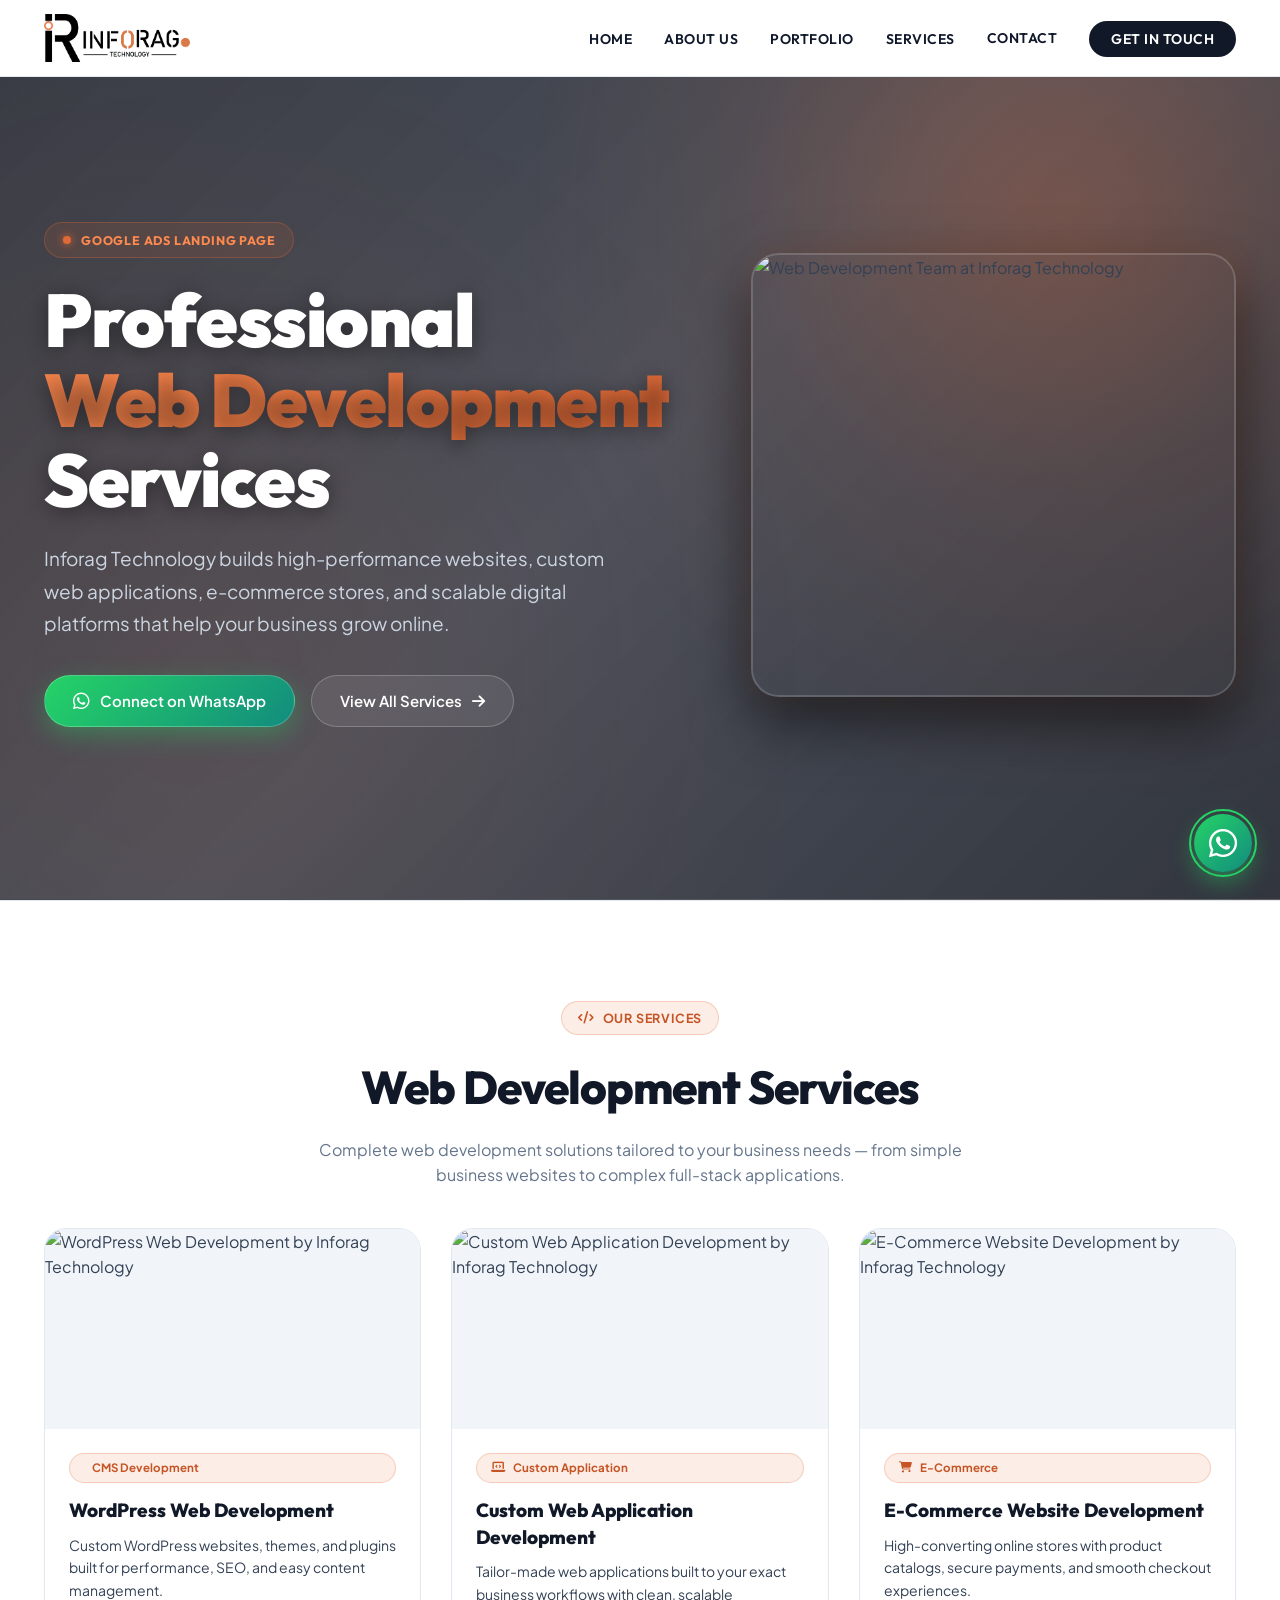
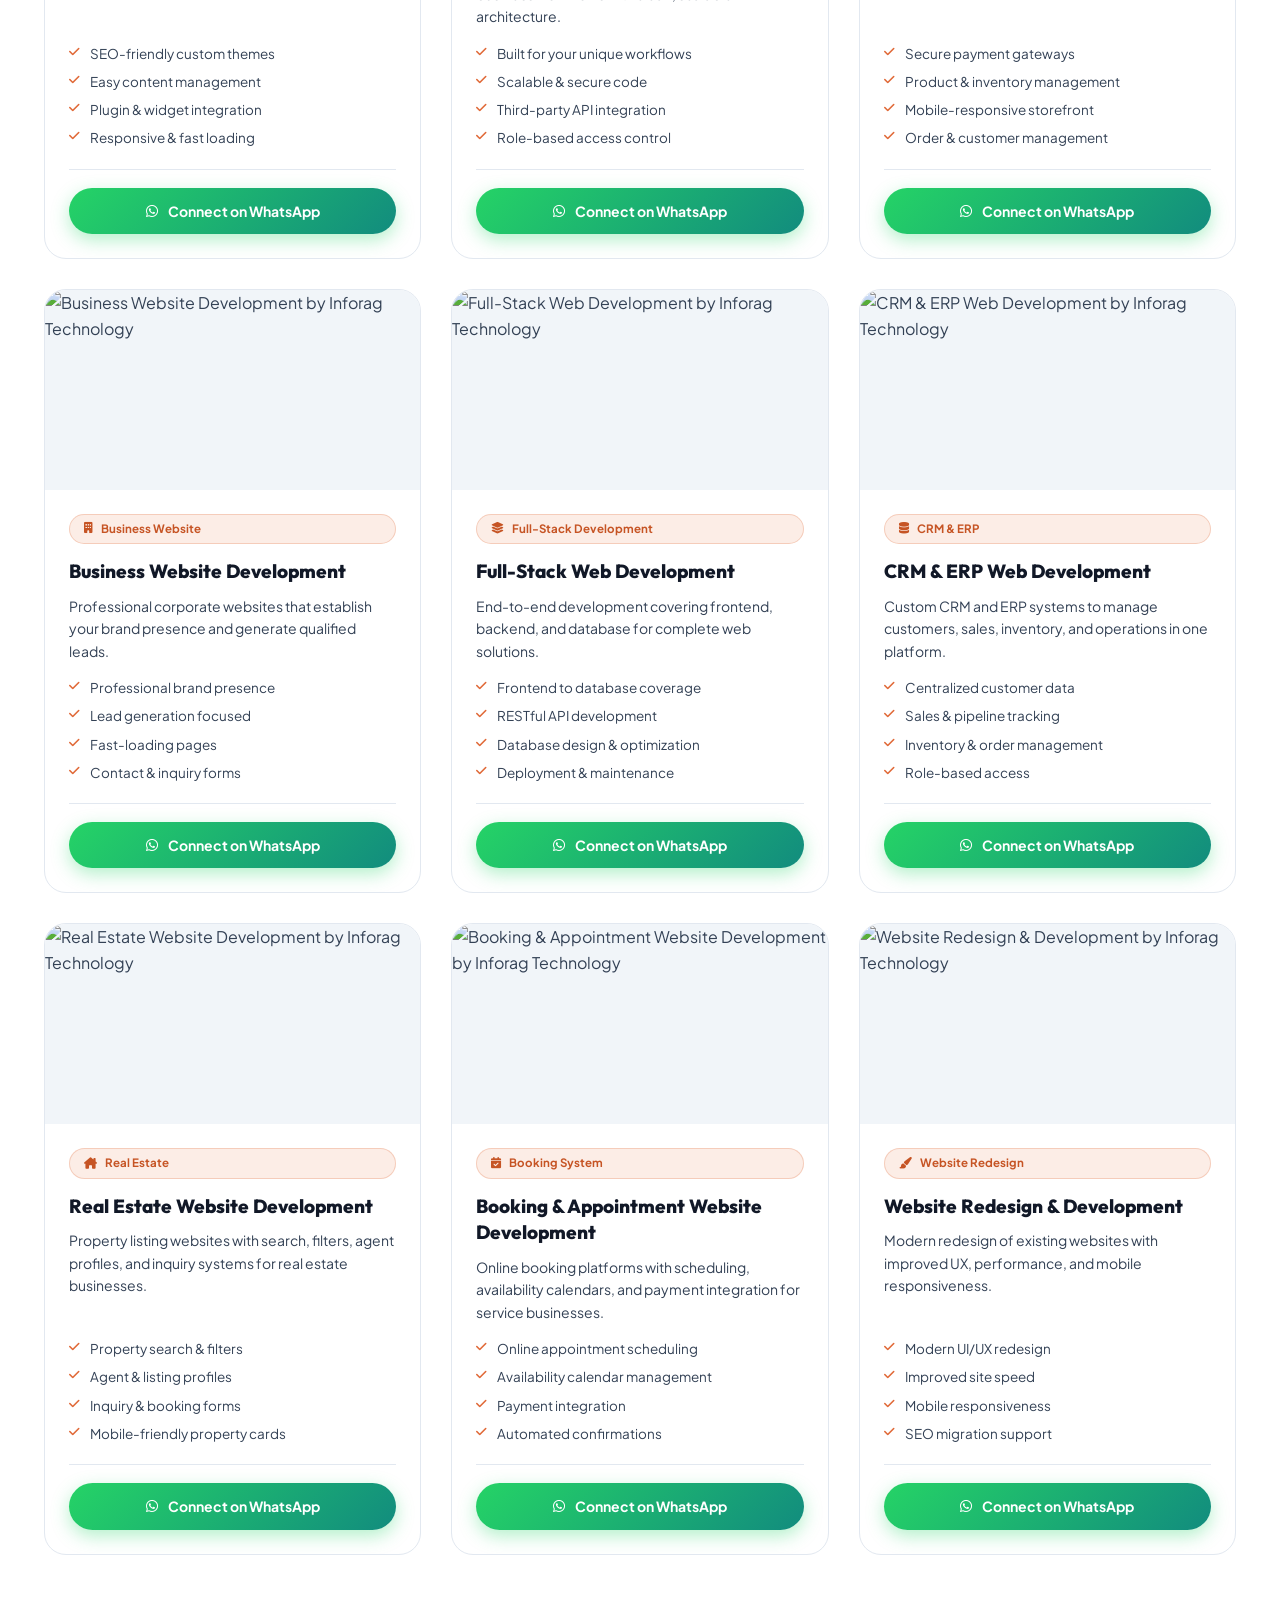
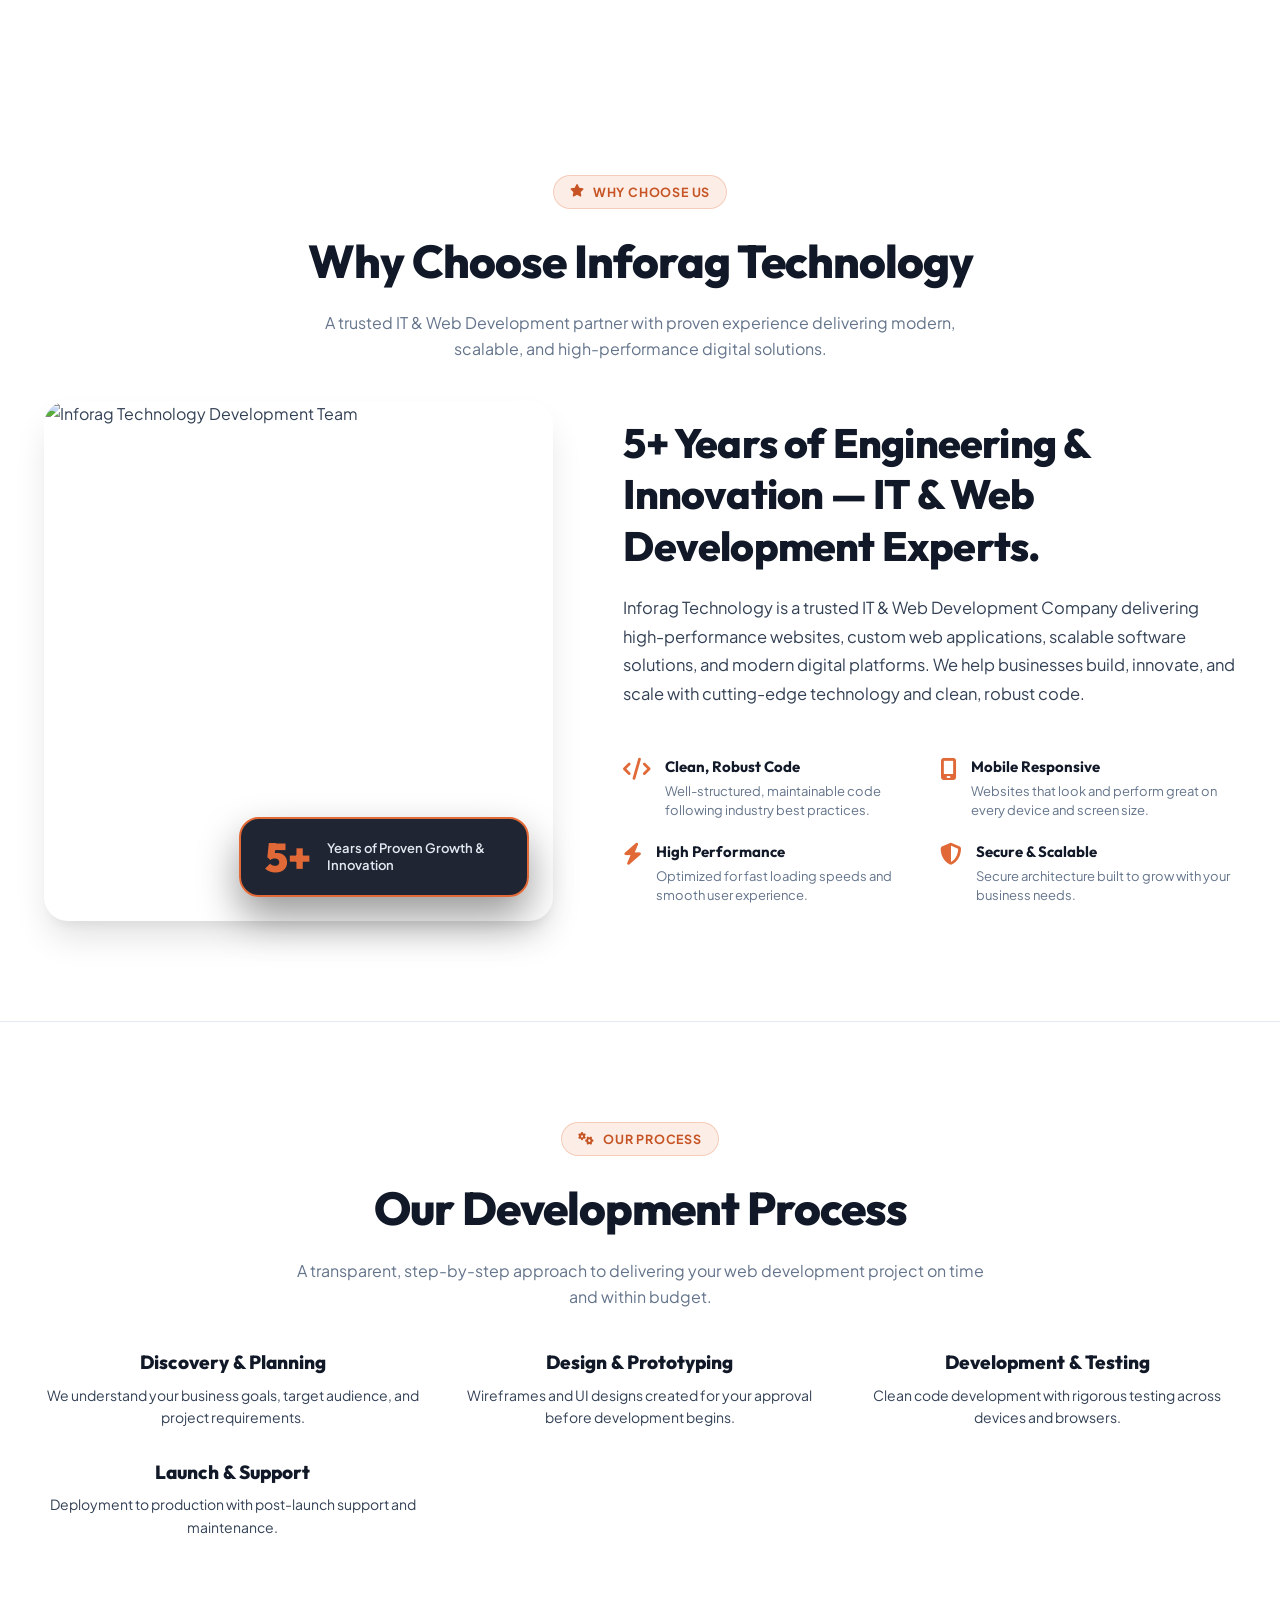
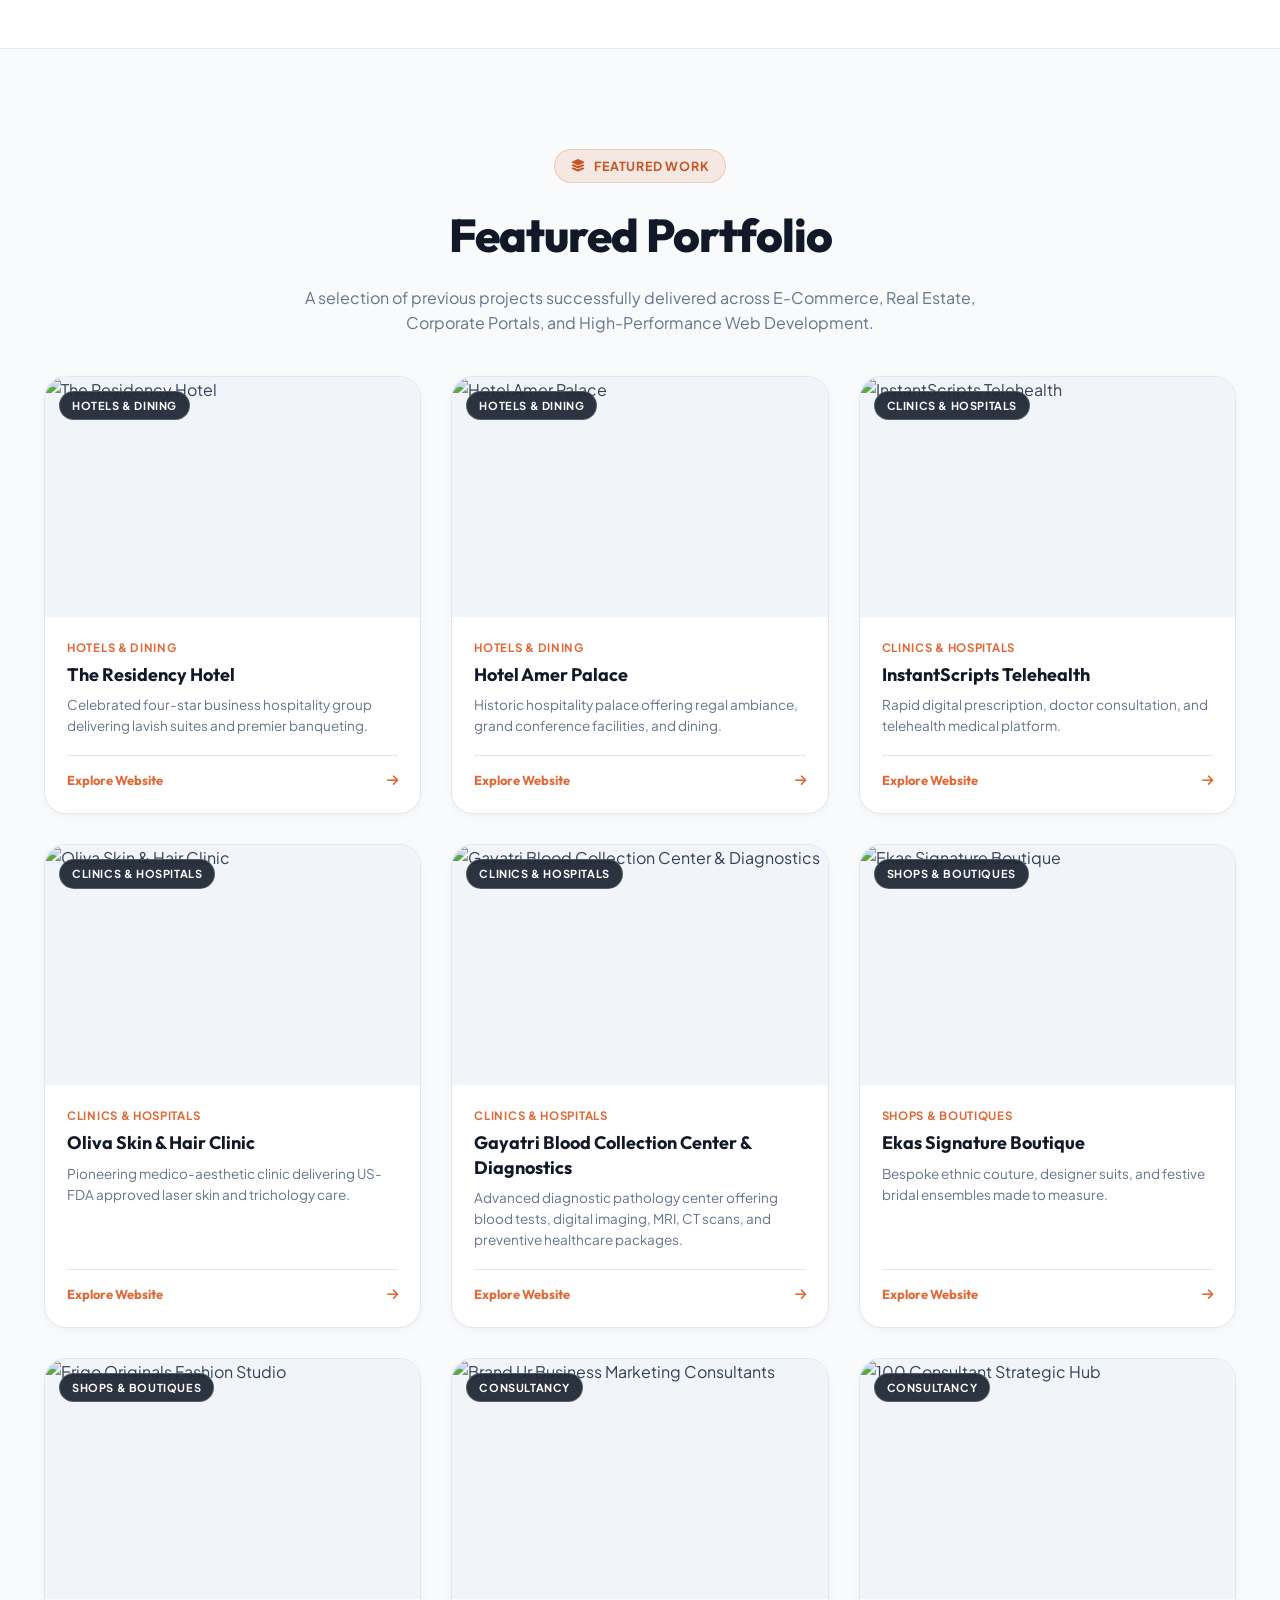
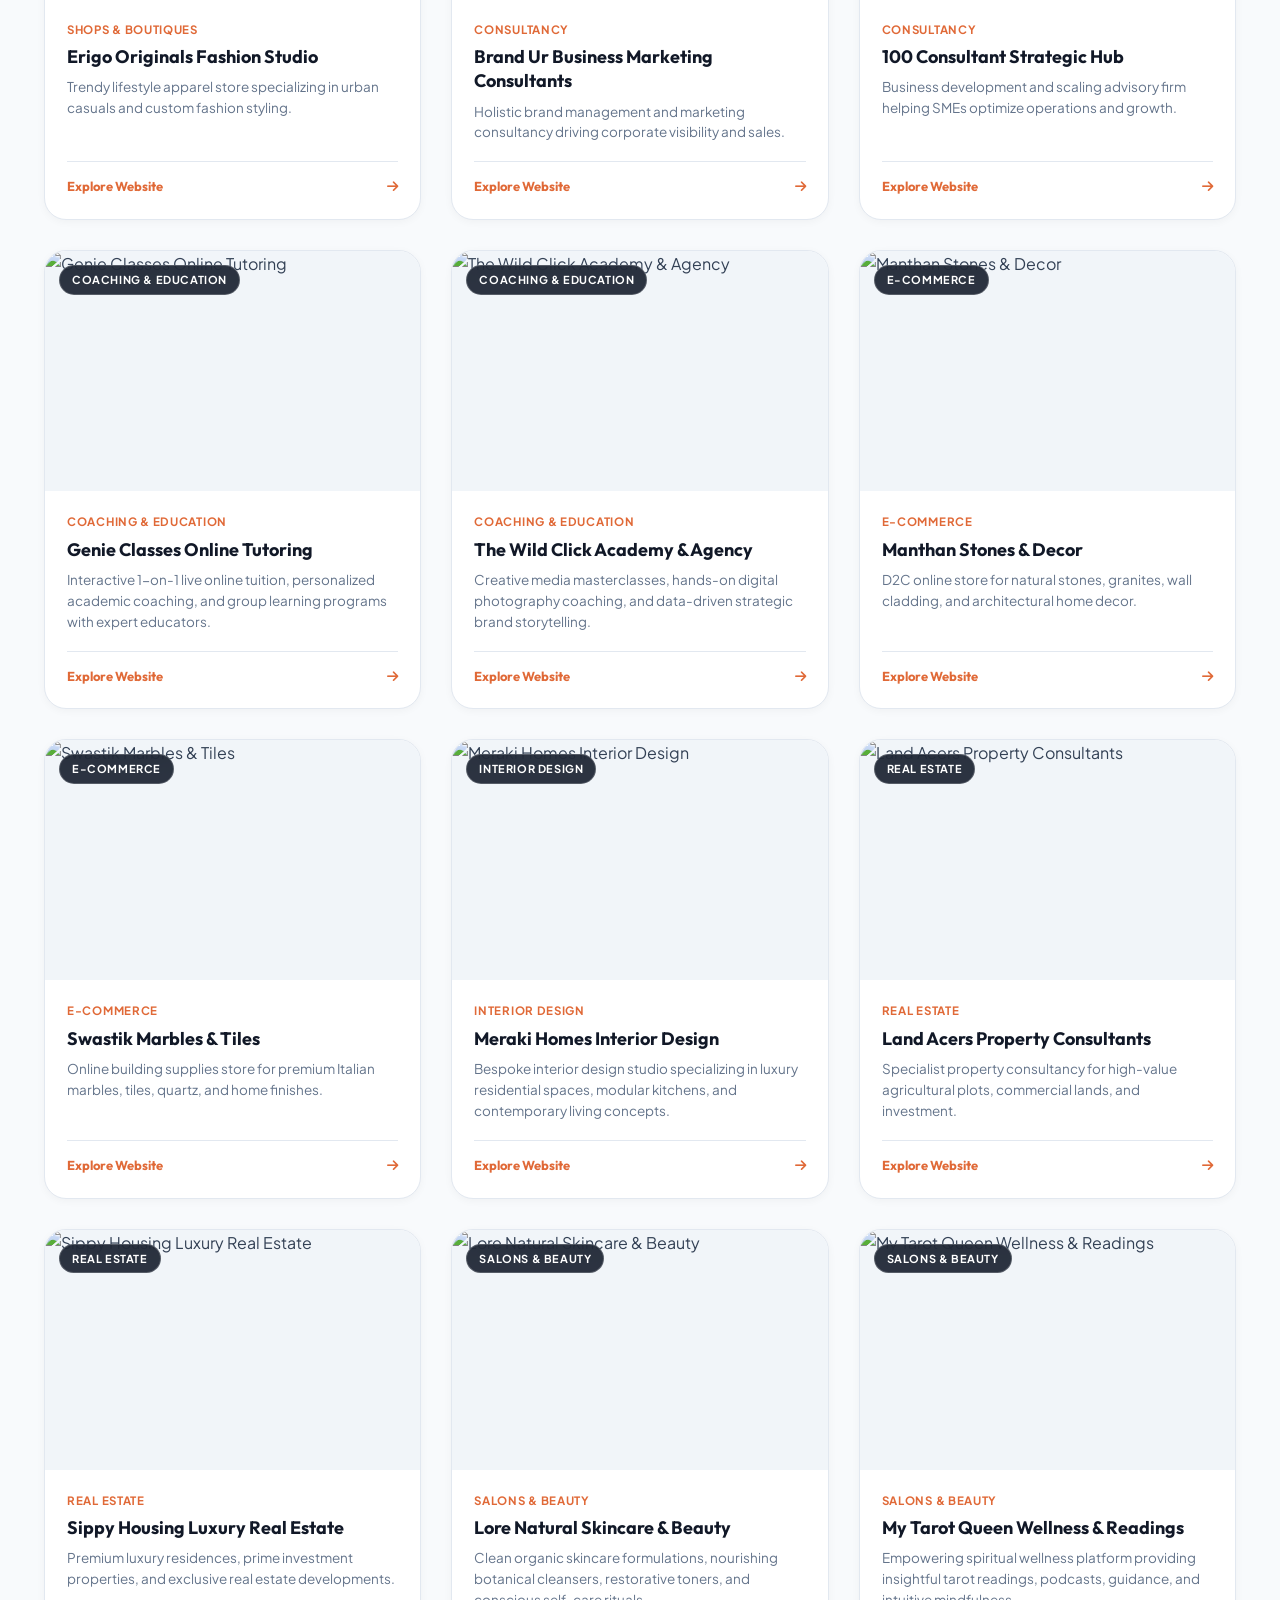
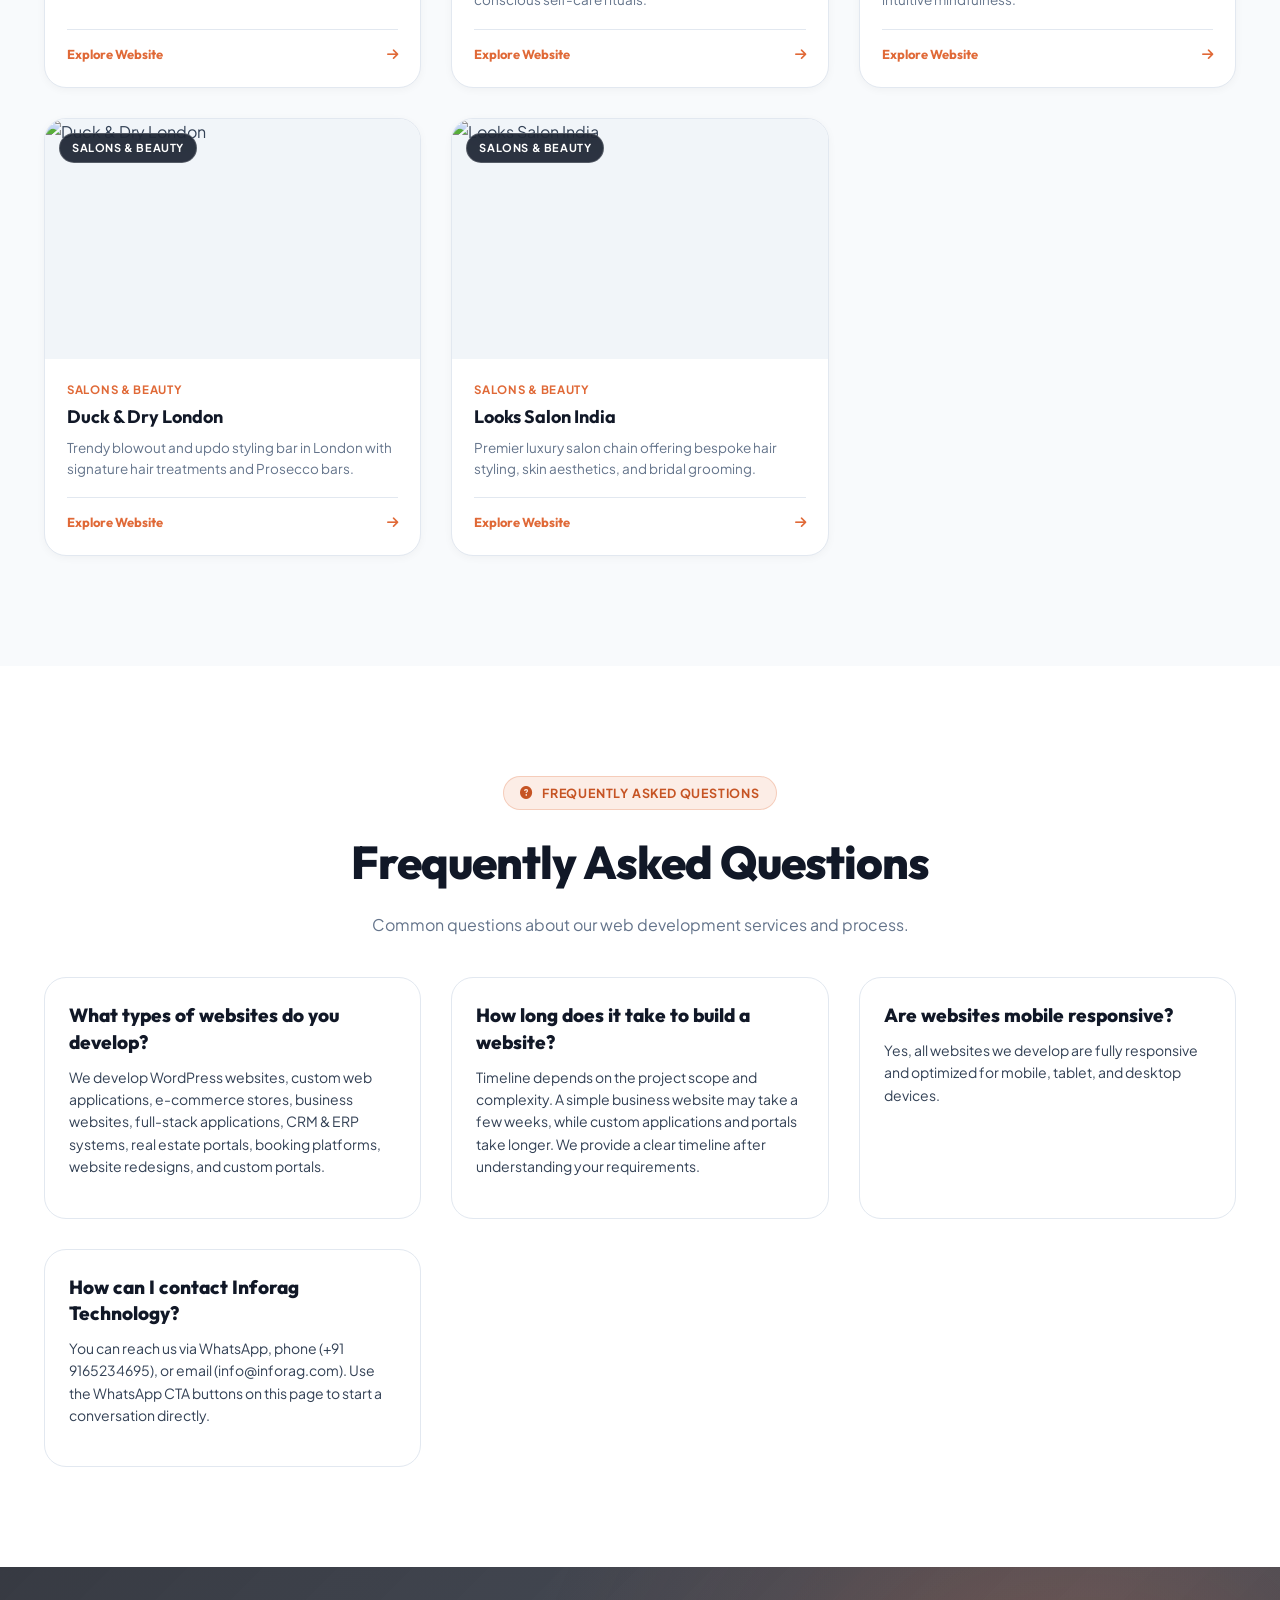
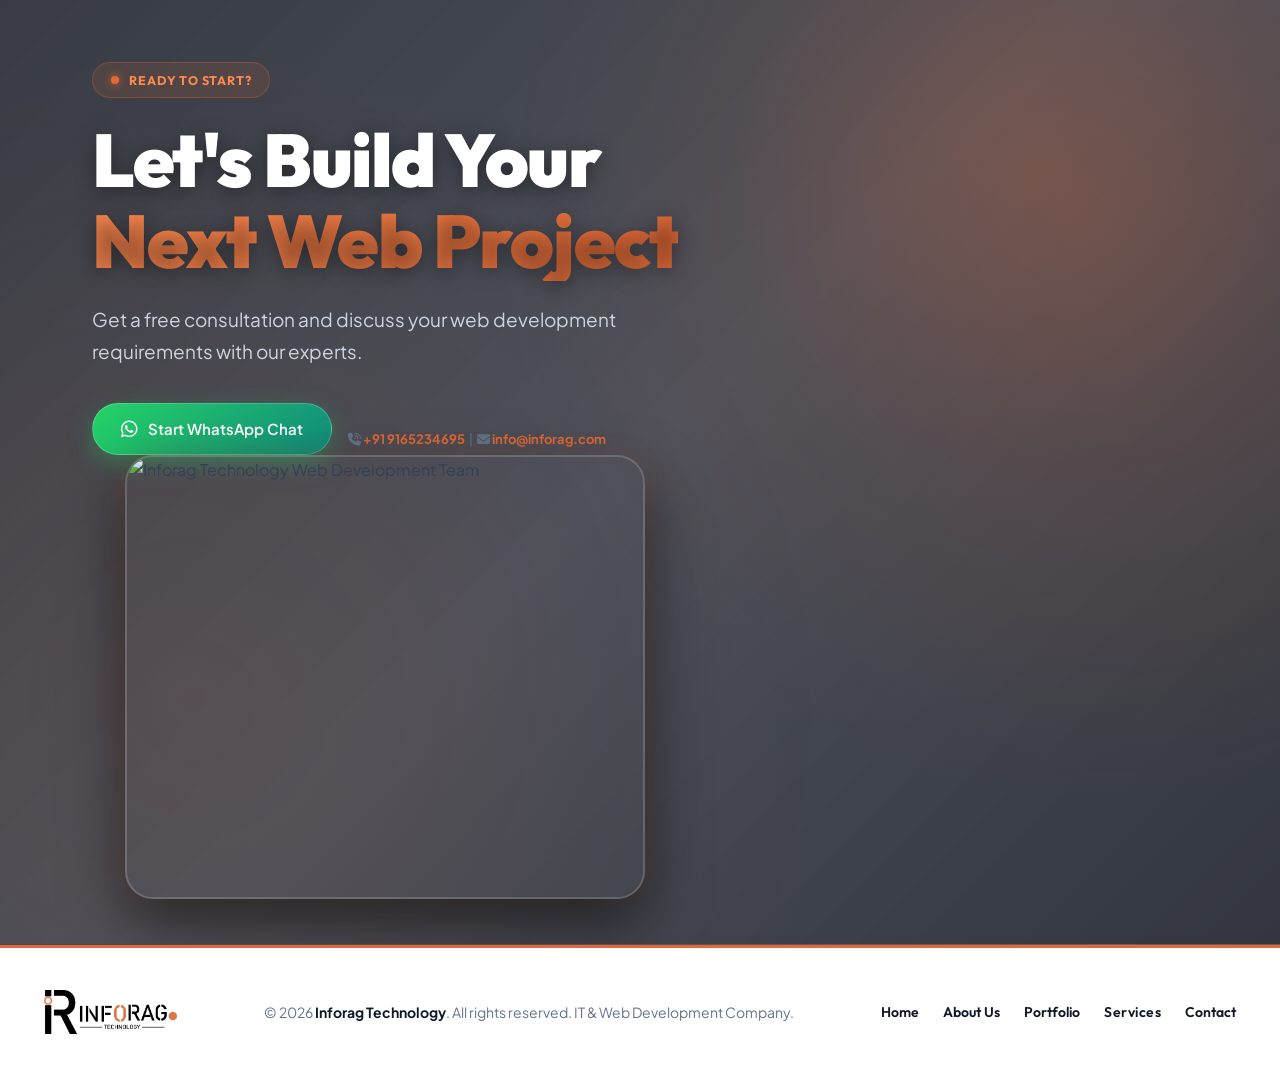
==== web-development.html @ 5876f875 "add service section" ====
<!DOCTYPE html>
<html lang="en">
<head>
  <meta charset="UTF-8">
  <meta name="viewport" content="width=device-width, initial-scale=1.0">
  <title>Web Development Services | Inforag Technology</title>
  <meta name="description" content="Professional web development services by Inforag Technology — WordPress, custom web applications, e-commerce, full-stack, CRM & ERP, real estate, booking portals, and more. Get a free consultation via WhatsApp.">
  <!-- Favicon -->
  <link rel="icon" type="image/png" href="assets/favicon.png?v=2">
  <link rel="icon" type="image/x-icon" href="favicon.ico?v=2">
  <link rel="shortcut icon" href="favicon.ico?v=2" type="image/x-icon">
  <link rel="apple-touch-icon" href="assets/favicon.png?v=2">

  <!-- Google Fonts: Outfit & Plus Jakarta Sans -->
  <link rel="preconnect" href="https://fonts.googleapis.com">
  <link rel="preconnect" href="https://fonts.gstatic.com" crossorigin>
  <link href="https://fonts.googleapis.com/css2?family=Outfit:wght@400;500;600;700;800;900&family=Plus+Jakarta+Sans:wght@300;400;500;600;700&display=swap" rel="stylesheet">

  <!-- Font Awesome 6 CDN -->
  <link rel="stylesheet" href="https://cdnjs.cloudflare.com/ajax/libs/font-awesome/6.5.1/css/all.min.css" integrity="sha512-DTOQO9RWCH3ppGqcWaEA1BIZOC6xxalwEsw9c2QQeAIftl+Vegovlnee1c9QX4TctnWMn13TZye+giMm8e2LwA==" crossorigin="anonymous" referrerpolicy="no-referrer" />

  <!-- Stylesheet -->
  <link rel="stylesheet" href="style.css">
</head>
<body>

  <!-- ==================== HEADER / NAVBAR ==================== -->
  <header class="site-header" id="siteHeader">
    <div class="header-container">
      <a href="index.html#home" class="brand-logo" aria-label="Inforag Technology Home">
        <img src="assets/inforag-logo.png" alt="Inforag Technology Logo" class="company-logo-img">
      </a>

      <nav class="main-nav" id="mainNav" aria-label="Main Navigation">
        <ul class="nav-list">
          <li><a href="index.html#home" class="nav-link">HOME</a></li>
          <li><a href="index.html#about" class="nav-link">ABOUT US</a></li>
          <li><a href="index.html#portfolio" class="nav-link">PORTFOLIO</a></li>
          <li><a href="index.html#services" class="nav-link active">SERVICES</a></li>
          <li><button type="button" class="nav-link contact-trigger-btn" id="navContactBtn">CONTACT</button></li>
          <li><a href="https://wa.me/919165234695" target="_blank" rel="noopener noreferrer" class="nav-link nav-cta">GET IN TOUCH</a></li>
        </ul>
      </nav>

      <button class="menu-toggle" id="menuToggle" aria-label="Toggle Navigation Menu">
        <span class="bar"></span>
        <span class="bar"></span>
        <span class="bar"></span>
      </button>
    </div>
  </header>

  <main>
    <!-- ==================== LANDING HERO SECTION ==================== -->
    <section class="hero-section landing-hero">
      <div class="hero-container">
        <div class="hero-content">
          <div class="hero-badge">
            <span class="badge-dot"></span>
            <span>GOOGLE ADS LANDING PAGE</span>
          </div>
          <h1 class="hero-title">
            Professional <br>
            <span class="hero-title-highlight">Web Development</span>
            Services
          </h1>
          <p class="hero-tagline">
            Inforag Technology builds high-performance websites, custom web applications, e-commerce stores, and scalable digital platforms that help your business grow online.
          </p>
          <div class="hero-actions">
            <a href="https://wa.me/919165234695?text=Hi%2C%20I%20am%20interested%20in%20Web%20Development%20services%20from%20Inforag%20Technology." target="_blank" rel="noopener noreferrer" class="btn btn-dark btn-whatsapp-hero">
              <i class="fa-brands fa-whatsapp"></i>
              <span>Connect on WhatsApp</span>
            </a>
            <a href="#services" class="btn btn-outline">
              <span>View All Services</span>
              <i class="fa-solid fa-arrow-right"></i>
            </a>
          </div>
        </div>
        <div class="hero-visual">
          <div class="visual-wrapper">
            <div class="visual-frame">
              <img src="https://images.unsplash.com/photo-1551288049-bebda4e38f71?q=80&w=1200&auto=format&fit=crop" alt="Web Development Team at Inforag Technology" class="hero-img" loading="eager">
            </div>
          </div>
        </div>
      </div>
    </section>

    <!-- ==================== WEB DEVELOPMENT SERVICES SECTION ==================== -->
    <section class="services-section" id="services">
      <div class="section-container">
        <div class="section-title-wrap">
          <div class="section-tag">
            <i class="fa-solid fa-code"></i>
            <span>OUR SERVICES</span>
          </div>
          <h2 class="section-heading">Web Development Services</h2>
          <p class="section-subheading">
            Complete web development solutions tailored to your business needs — from simple business websites to complex full-stack applications.
          </p>
        </div>

        <div class="services-grid">
          <!-- Service 1: WordPress Web Development -->
          <article class="service-card">
            <div class="service-visual">
              <img src="https://images.pexels.com/photos/265667/pexels-photo-265667.jpeg?auto=compress&cs=tinysrgb&w=400" alt="WordPress Web Development by Inforag Technology" class="service-img" loading="lazy" decoding="async" fetchpriority="low">
            </div>
            <div class="service-content">
              <div class="service-badge">
                <i class="fa-solid fa-bricks"></i>
                <span>CMS Development</span>
              </div>
              <h3 class="service-title">WordPress Web Development</h3>
              <p class="service-desc">
                Custom WordPress websites, themes, and plugins built for performance, SEO, and easy content management.
              </p>
              <ul class="service-benefits">
                <li><i class="fa-solid fa-check"></i> SEO-friendly custom themes</li>
                <li><i class="fa-solid fa-check"></i> Easy content management</li>
                <li><i class="fa-solid fa-check"></i> Plugin &amp; widget integration</li>
                <li><i class="fa-solid fa-check"></i> Responsive &amp; fast loading</li>
              </ul>
              <div class="service-actions">
                <a href="https://wa.me/919165234695?text=Hi%2C%20I%20am%20interested%20in%20WordPress%20Web%20Development%20services." target="_blank" rel="noopener noreferrer" class="service-btn service-btn-whatsapp" aria-label="Connect on WhatsApp for WordPress Web Development">
                  <i class="fa-brands fa-whatsapp"></i> Connect on WhatsApp
                </a>
              </div>
            </div>
          </article>

          <!-- Service 2: Custom Web Application Development -->
          <article class="service-card">
            <div class="service-visual">
              <img src="https://images.pexels.com/photos/34804003/pexels-photo-34804003.jpeg?auto=compress&cs=tinysrgb&w=400" alt="Custom Web Application Development by Inforag Technology" class="service-img" loading="lazy" decoding="async" fetchpriority="low">
            </div>
            <div class="service-content">
              <div class="service-badge">
                <i class="fa-solid fa-laptop-code"></i>
                <span>Custom Application</span>
              </div>
              <h3 class="service-title">Custom Web Application Development</h3>
              <p class="service-desc">
                Tailor-made web applications built to your exact business workflows with clean, scalable architecture.
              </p>
              <ul class="service-benefits">
                <li><i class="fa-solid fa-check"></i> Built for your unique workflows</li>
                <li><i class="fa-solid fa-check"></i> Scalable &amp; secure code</li>
                <li><i class="fa-solid fa-check"></i> Third-party API integration</li>
                <li><i class="fa-solid fa-check"></i> Role-based access control</li>
              </ul>
              <div class="service-actions">
                <a href="https://wa.me/919165234695?text=Hi%2C%20I%20am%20interested%20in%20Custom%20Web%20Application%20Development%20services." target="_blank" rel="noopener noreferrer" class="service-btn service-btn-whatsapp" aria-label="Connect on WhatsApp for Custom Web Application Development">
                  <i class="fa-brands fa-whatsapp"></i> Connect on WhatsApp
                </a>
              </div>
            </div>
          </article>

          <!-- Service 3: E-Commerce Website Development -->
          <article class="service-card">
            <div class="service-visual">
              <img src="https://images.pexels.com/photos/7667442/pexels-photo-7667442.jpeg?auto=compress&cs=tinysrgb&w=400" alt="E-Commerce Website Development by Inforag Technology" class="service-img" loading="lazy" decoding="async" fetchpriority="low">
            </div>
            <div class="service-content">
              <div class="service-badge">
                <i class="fa-solid fa-shopping-cart"></i>
                <span>E-Commerce</span>
              </div>
              <h3 class="service-title">E-Commerce Website Development</h3>
              <p class="service-desc">
                High-converting online stores with product catalogs, secure payments, and smooth checkout experiences.
              </p>
              <ul class="service-benefits">
                <li><i class="fa-solid fa-check"></i> Secure payment gateways</li>
                <li><i class="fa-solid fa-check"></i> Product &amp; inventory management</li>
                <li><i class="fa-solid fa-check"></i> Mobile-responsive storefront</li>
                <li><i class="fa-solid fa-check"></i> Order &amp; customer management</li>
              </ul>
              <div class="service-actions">
                <a href="https://wa.me/919165234695?text=Hi%2C%20I%20am%20interested%20in%20E-Commerce%20Website%20Development%20services." target="_blank" rel="noopener noreferrer" class="service-btn service-btn-whatsapp" aria-label="Connect on WhatsApp for E-Commerce Website Development">
                  <i class="fa-brands fa-whatsapp"></i> Connect on WhatsApp
                </a>
              </div>
            </div>
          </article>

          <!-- Service 4: Business Website Development -->
          <article class="service-card">
            <div class="service-visual">
              <img src="https://images.pexels.com/photos/7455875/pexels-photo-7455875.jpeg?auto=compress&cs=tinysrgb&w=400" alt="Business Website Development by Inforag Technology" class="service-img" loading="lazy" decoding="async" fetchpriority="low">
            </div>
            <div class="service-content">
              <div class="service-badge">
                <i class="fa-solid fa-building"></i>
                <span>Business Website</span>
              </div>
              <h3 class="service-title">Business Website Development</h3>
              <p class="service-desc">
                Professional corporate websites that establish your brand presence and generate qualified leads.
              </p>
              <ul class="service-benefits">
                <li><i class="fa-solid fa-check"></i> Professional brand presence</li>
                <li><i class="fa-solid fa-check"></i> Lead generation focused</li>
                <li><i class="fa-solid fa-check"></i> Fast-loading pages</li>
                <li><i class="fa-solid fa-check"></i> Contact &amp; inquiry forms</li>
              </ul>
              <div class="service-actions">
                <a href="https://wa.me/919165234695?text=Hi%2C%20I%20am%20interested%20in%20Business%20Website%20Development%20services." target="_blank" rel="noopener noreferrer" class="service-btn service-btn-whatsapp" aria-label="Connect on WhatsApp for Business Website Development">
                  <i class="fa-brands fa-whatsapp"></i> Connect on WhatsApp
                </a>
              </div>
            </div>
          </article>

          <!-- Service 5: Full-Stack Web Development -->
          <article class="service-card">
            <div class="service-visual">
              <img src="https://images.pexels.com/photos/247791/pexels-photo-247791.png?auto=compress&cs=tinysrgb&w=400" alt="Full-Stack Web Development by Inforag Technology" class="service-img" loading="lazy" decoding="async" fetchpriority="low">
            </div>
            <div class="service-content">
              <div class="service-badge">
                <i class="fa-solid fa-layer-group"></i>
                <span>Full-Stack Development</span>
              </div>
              <h3 class="service-title">Full-Stack Web Development</h3>
              <p class="service-desc">
                End-to-end development covering frontend, backend, and database for complete web solutions.
              </p>
              <ul class="service-benefits">
                <li><i class="fa-solid fa-check"></i> Frontend to database coverage</li>
                <li><i class="fa-solid fa-check"></i> RESTful API development</li>
                <li><i class="fa-solid fa-check"></i> Database design &amp; optimization</li>
                <li><i class="fa-solid fa-check"></i> Deployment &amp; maintenance</li>
              </ul>
              <div class="service-actions">
                <a href="https://wa.me/919165234695?text=Hi%2C%20I%20am%20interested%20in%20Full-Stack%20Web%20Development%20services." target="_blank" rel="noopener noreferrer" class="service-btn service-btn-whatsapp" aria-label="Connect on WhatsApp for Full-Stack Web Development">
                  <i class="fa-brands fa-whatsapp"></i> Connect on WhatsApp
                </a>
              </div>
            </div>
          </article>

          <!-- Service 6: CRM & ERP Web Development -->
          <article class="service-card">
            <div class="service-visual">
              <img src="https://images.pexels.com/photos/7439136/pexels-photo-7439136.jpeg?auto=compress&cs=tinysrgb&w=400" alt="CRM &amp; ERP Web Development by Inforag Technology" class="service-img" loading="lazy" decoding="async" fetchpriority="low">
            </div>
            <div class="service-content">
              <div class="service-badge">
                <i class="fa-solid fa-database"></i>
                <span>CRM &amp; ERP</span>
              </div>
              <h3 class="service-title">CRM &amp; ERP Web Development</h3>
              <p class="service-desc">
                Custom CRM and ERP systems to manage customers, sales, inventory, and operations in one platform.
              </p>
              <ul class="service-benefits">
                <li><i class="fa-solid fa-check"></i> Centralized customer data</li>
                <li><i class="fa-solid fa-check"></i> Sales &amp; pipeline tracking</li>
                <li><i class="fa-solid fa-check"></i> Inventory &amp; order management</li>
                <li><i class="fa-solid fa-check"></i> Role-based access</li>
              </ul>
              <div class="service-actions">
                <a href="https://wa.me/919165234695?text=Hi%2C%20I%20am%20interested%20in%20CRM%20%26%20ERP%20Web%20Development%20services." target="_blank" rel="noopener noreferrer" class="service-btn service-btn-whatsapp" aria-label="Connect on WhatsApp for CRM & ERP Web Development">
                  <i class="fa-brands fa-whatsapp"></i> Connect on WhatsApp
                </a>
              </div>
            </div>
          </article>

          <!-- Service 7: Real Estate Website Development -->
          <article class="service-card">
            <div class="service-visual">
              <img src="https://images.pexels.com/photos/8470773/pexels-photo-8470773.jpeg?auto=compress&cs=tinysrgb&w=400" alt="Real Estate Website Development by Inforag Technology" class="service-img" loading="lazy" decoding="async" fetchpriority="low">
            </div>
            <div class="service-content">
              <div class="service-badge">
                <i class="fa-solid fa-house-chimney"></i>
                <span>Real Estate</span>
              </div>
              <h3 class="service-title">Real Estate Website Development</h3>
              <p class="service-desc">
                Property listing websites with search, filters, agent profiles, and inquiry systems for real estate businesses.
              </p>
              <ul class="service-benefits">
                <li><i class="fa-solid fa-check"></i> Property search &amp; filters</li>
                <li><i class="fa-solid fa-check"></i> Agent &amp; listing profiles</li>
                <li><i class="fa-solid fa-check"></i> Inquiry &amp; booking forms</li>
                <li><i class="fa-solid fa-check"></i> Mobile-friendly property cards</li>
              </ul>
              <div class="service-actions">
                <a href="https://wa.me/919165234695?text=Hi%2C%20I%20am%20interested%20in%20Real%20Estate%20Website%20Development%20services." target="_blank" rel="noopener noreferrer" class="service-btn service-btn-whatsapp" aria-label="Connect on WhatsApp for Real Estate Website Development">
                  <i class="fa-brands fa-whatsapp"></i> Connect on WhatsApp
                </a>
              </div>
            </div>
          </article>

          <!-- Service 8: Booking & Appointment Website Development -->
          <article class="service-card">
            <div class="service-visual">
              <img src="https://images.pexels.com/photos/5077049/pexels-photo-5077049.jpeg?auto=compress&cs=tinysrgb&w=400" alt="Booking &amp; Appointment Website Development by Inforag Technology" class="service-img" loading="lazy" decoding="async" fetchpriority="low">
            </div>
            <div class="service-content">
              <div class="service-badge">
                <i class="fa-solid fa-calendar-check"></i>
                <span>Booking System</span>
              </div>
              <h3 class="service-title">Booking &amp; Appointment Website Development</h3>
              <p class="service-desc">
                Online booking platforms with scheduling, availability calendars, and payment integration for service businesses.
              </p>
              <ul class="service-benefits">
                <li><i class="fa-solid fa-check"></i> Online appointment scheduling</li>
                <li><i class="fa-solid fa-check"></i> Availability calendar management</li>
                <li><i class="fa-solid fa-check"></i> Payment integration</li>
                <li><i class="fa-solid fa-check"></i> Automated confirmations</li>
              </ul>
              <div class="service-actions">
                <a href="https://wa.me/919165234695?text=Hi%2C%20I%20am%20interested%20in%20Booking%20%26%20Appointment%20Website%20Development%20services." target="_blank" rel="noopener noreferrer" class="service-btn service-btn-whatsapp" aria-label="Connect on WhatsApp for Booking & Appointment Website Development">
                  <i class="fa-brands fa-whatsapp"></i> Connect on WhatsApp
                </a>
              </div>
            </div>
          </article>

          <!-- Service 9: Website Redesign & Development -->
          <article class="service-card">
            <div class="service-visual">
              <img src="https://images.pexels.com/photos/285814/pexels-photo-285814.jpeg?auto=compress&cs=tinysrgb&w=400" alt="Website Redesign &amp; Development by Inforag Technology" class="service-img" loading="lazy" decoding="async" fetchpriority="low">
            </div>
            <div class="service-content">
              <div class="service-badge">
                <i class="fa-solid fa-paint-brush"></i>
                <span>Website Redesign</span>
              </div>
              <h3 class="service-title">Website Redesign &amp; Development</h3>
              <p class="service-desc">
                Modern redesign of existing websites with improved UX, performance, and mobile responsiveness.
              </p>
              <ul class="service-benefits">
                <li><i class="fa-solid fa-check"></i> Modern UI/UX redesign</li>
                <li><i class="fa-solid fa-check"></i> Improved site speed</li>
                <li><i class="fa-solid fa-check"></i> Mobile responsiveness</li>
                <li><i class="fa-solid fa-check"></i> SEO migration support</li>
              </ul>
              <div class="service-actions">
                <a href="https://wa.me/919165234695?text=Hi%2C%20I%20am%20interested%20in%20Website%20Redesign%20%26%20Development%20services." target="_blank" rel="noopener noreferrer" class="service-btn service-btn-whatsapp" aria-label="Connect on WhatsApp for Website Redesign & Development">
                  <i class="fa-brands fa-whatsapp"></i> Connect on WhatsApp
                </a>
              </div>
            </div>
          </article>
        </div>
      </div>
    </section>

    <!-- ==================== WHY CHOOSE INFORAG TECHNOLOGY ==================== -->
    <section class="about-section why-choose-section" id="why-choose">
      <div class="section-container">
        <div class="section-title-wrap">
          <div class="section-tag">
            <i class="fa-solid fa-star"></i>
            <span>WHY CHOOSE US</span>
          </div>
          <h2 class="section-heading">Why Choose Inforag Technology</h2>
          <p class="section-subheading">
            A trusted IT &amp; Web Development partner with proven experience delivering modern, scalable, and high-performance digital solutions.
          </p>
        </div>

        <div class="about-grid">
          <div class="about-visual-col">
            <div class="about-img-card">
              <img src="https://images.unsplash.com/photo-1522071820081-009f0129c71c?q=80&w=1200&auto=format&fit=crop" alt="Inforag Technology Development Team" class="about-main-img" loading="lazy">
              <div class="exp-badge">
                <span class="exp-number">5+</span>
                <span class="exp-label">Years of Proven Growth &amp; Innovation</span>
              </div>
            </div>
          </div>

          <div class="about-content-col">
            <h2 class="about-headline">5+ Years of Engineering &amp; Innovation — IT &amp; Web Development Experts.</h2>
            <p class="about-description">
              Inforag Technology is a trusted IT &amp; Web Development Company delivering high-performance websites, custom web applications, scalable software solutions, and modern digital platforms. We help businesses build, innovate, and scale with cutting-edge technology and clean, robust code.
            </p>

            <div class="about-features">
              <div class="feat-box">
                <i class="fa-solid fa-code"></i>
                <div>
                  <strong>Clean, Robust Code</strong>
                  <p>Well-structured, maintainable code following industry best practices.</p>
                </div>
              </div>
              <div class="feat-box">
                <i class="fa-solid fa-mobile-screen"></i>
                <div>
                  <strong>Mobile Responsive</strong>
                  <p>Websites that look and perform great on every device and screen size.</p>
                </div>
              </div>
              <div class="feat-box">
                <i class="fa-solid fa-bolt"></i>
                <div>
                  <strong>High Performance</strong>
                  <p>Optimized for fast loading speeds and smooth user experience.</p>
                </div>
              </div>
              <div class="feat-box">
                <i class="fa-solid fa-shield-halved"></i>
                <div>
                  <strong>Secure &amp; Scalable</strong>
                  <p>Secure architecture built to grow with your business needs.</p>
                </div>
              </div>
            </div>
          </div>
        </div>
      </div>
    </section>

    <!-- ==================== DEVELOPMENT PROCESS ==================== -->
    <section class="services-section" id="development-process">
      <div class="section-container">
        <div class="section-title-wrap">
          <div class="section-tag">
            <i class="fa-solid fa-gears"></i>
            <span>OUR PROCESS</span>
          </div>
          <h2 class="section-heading">Our Development Process</h2>
          <p class="section-subheading">
            A transparent, step-by-step approach to delivering your web development project on time and within budget.
          </p>
        </div>

        <div class="services-grid">
          <div class="service-card" style="border: none; box-shadow: none; transform: none;">
            <div class="service-content" style="padding: 0; border-top: none;">
              <h3 class="service-title" style="text-align: center; margin-bottom: 8px;">Discovery &amp; Planning</h3>
              <p class="service-desc" style="text-align: center; margin-bottom: 0;">We understand your business goals, target audience, and project requirements.</p>
            </div>
          </div>
          <div class="service-card" style="border: none; box-shadow: none; transform: none;">
            <div class="service-content" style="padding: 0; border-top: none;">
              <h3 class="service-title" style="text-align: center; margin-bottom: 8px;">Design &amp; Prototyping</h3>
              <p class="service-desc" style="text-align: center; margin-bottom: 0;">Wireframes and UI designs created for your approval before development begins.</p>
            </div>
          </div>
          <div class="service-card" style="border: none; box-shadow: none; transform: none;">
            <div class="service-content" style="padding: 0; border-top: none;">
              <h3 class="service-title" style="text-align: center; margin-bottom: 8px;">Development &amp; Testing</h3>
              <p class="service-desc" style="text-align: center; margin-bottom: 0;">Clean code development with rigorous testing across devices and browsers.</p>
            </div>
          </div>
          <div class="service-card" style="border: none; box-shadow: none; transform: none;">
            <div class="service-content" style="padding: 0; border-top: none;">
              <h3 class="service-title" style="text-align: center; margin-bottom: 8px;">Launch &amp; Support</h3>
              <p class="service-desc" style="text-align: center; margin-bottom: 0;">Deployment to production with post-launch support and maintenance.</p>
            </div>
          </div>
        </div>
      </div>
    </section>

    <!-- ==================== PORTFOLIO SHOWCASE (Existing Projects, Unmodified) ==================== -->
    <section class="portfolio-section" id="portfolio">
      <div class="section-container">
        <div class="section-title-wrap">
          <div class="section-tag">
            <i class="fa-solid fa-layer-group"></i>
            <span>FEATURED WORK</span>
          </div>
          <h2 class="section-heading">Featured Portfolio</h2>
          <p class="section-subheading">
            A selection of previous projects successfully delivered across E-Commerce, Real Estate, Corporate Portals, and High-Performance Web Development.
          </p>
        </div>
        <div class="portfolio-grid" id="portfolioGrid"></div>
      </div>
    </section>

    <!-- ==================== FAQ SECTION ==================== -->
    <section class="about-section" id="faq">
      <div class="section-container">
        <div class="section-title-wrap">
          <div class="section-tag">
            <i class="fa-solid fa-circle-question"></i>
            <span>FREQUENTLY ASKED QUESTIONS</span>
          </div>
          <h2 class="section-heading">Frequently Asked Questions</h2>
          <p class="section-subheading">
            Common questions about our web development services and process.
          </p>
        </div>

        <div class="services-grid">
          <div class="service-card">
            <div class="service-content">
              <h3 class="service-title">What types of websites do you develop?</h3>
              <p class="service-desc">
                We develop WordPress websites, custom web applications, e-commerce stores, business websites, full-stack applications, CRM & ERP systems, real estate portals, booking platforms, website redesigns, and custom portals.
              </p>
            </div>
          </div>
          <div class="service-card">
            <div class="service-content">
              <h3 class="service-title">How long does it take to build a website?</h3>
              <p class="service-desc">
                Timeline depends on the project scope and complexity. A simple business website may take a few weeks, while custom applications and portals take longer. We provide a clear timeline after understanding your requirements.
              </p>
            </div>
          </div>
          <div class="service-card">
            <div class="service-content">
              <h3 class="service-title">Are websites mobile responsive?</h3>
              <p class="service-desc">
                Yes, all websites we develop are fully responsive and optimized for mobile, tablet, and desktop devices.
              </p>
            </div>
          </div>
          <div class="service-card">
            <div class="service-content">
              <h3 class="service-title">How can I contact Inforag Technology?</h3>
              <p class="service-desc">
                You can reach us via WhatsApp, phone (+91 9165234695), or email (info@inforag.com). Use the WhatsApp CTA buttons on this page to start a conversation directly.
              </p>
            </div>
          </div>
        </div>
      </div>
    </section>

    <!-- ==================== FINAL CTA SECTION ==================== -->
    <section class="hero-section landing-hero final-cta">
      <div class="hero-container">
        <div class="hero-content">
          <div class="hero-badge">
            <span class="badge-dot"></span>
            <span>READY TO START?</span>
          </div>
          <h2 class="hero-title">Let's Build Your <br><span class="hero-title-highlight">Next Web Project</span></h2>
          <p class="hero-tagline">
            Get a free consultation and discuss your web development requirements with our experts.
          </p>
          <div class="hero-actions">
            <a href="https://wa.me/919165234695?text=Hi%2C%20I%20am%20interested%20in%20Web%20Development%20services%20from%20Inforag%20Technology." target="_blank" rel="noopener noreferrer" class="btn btn-dark btn-whatsapp-hero">
              <i class="fa-brands fa-whatsapp"></i>
              <span>Start WhatsApp Chat</span>
            </a>
            <p style="margin-top: 20px; font-size: 13px; color: var(--text-muted); text-align: center;">
            <i class="fa-solid fa-phone-volume"></i> <a href="tel:+919165234695" style="color: var(--brand-orange); font-weight: 700; text-decoration: none;">+91 9165234695</a> &nbsp;|&nbsp;
            <i class="fa-solid fa-envelope"></i> <a href="mailto:info@inforag.com" style="color: var(--brand-orange); font-weight: 700; text-decoration: none;">info@inforag.com</a>
          </p>
        </div>
        <div class="hero-visual">
          <div class="visual-wrapper">
            <div class="visual-frame">
              <img src="https://images.unsplash.com/photo-1551434678-e076c223a692?q=80&w=1200&auto=format&fit=crop" alt="Inforag Technology Web Development Team" class="hero-img" loading="lazy">
            </div>
          </div>
        </div>
      </div>
    </section>
  </main>

  <!-- ==================== SIMPLE COPYRIGHT FOOTER ==================== -->
  <footer class="site-footer">
    <div class="footer-simple-container">
      <div class="footer-brand">
        <img src="assets/inforag-logo.png" alt="Inforag Technology" class="footer-logo-img">
      </div>

      <p class="footer-copy">
        &copy; <span id="currentYear">2026</span> <strong>Inforag Technology</strong>. All rights reserved. IT &amp; Web Development Company.
      </p>

      <div class="footer-links">
        <a href="index.html#home">Home</a>
        <a href="index.html#about">About Us</a>
        <a href="index.html#portfolio">Portfolio</a>
        <a href="#services" class="nav-link active">Services</a>
        <button type="button" class="footer-contact-trigger contact-trigger-btn" id="footerContactBtn">Contact</button>
      </div>
    </div>
  </footer>

  <!-- ==================== FLOATING WHATSAPP BUTTON ==================== -->
  <a href="https://wa.me/919165234695?text=Hi%2C%20I%20am%20interested%20in%20Web%20Development%20services%20from%20Inforag%20Technology." class="floating-whatsapp" target="_blank" rel="noopener noreferrer" aria-label="Chat with Inforag Technology on WhatsApp" id="floatingWhatsApp">
    <i class="fa-brands fa-whatsapp"></i>
    <span class="floating-whatsapp-tooltip">Chat with us on WhatsApp</span>
  </a>

  <!-- ==================== INTERACTIVE CONTACT MODAL ==================== -->
  <div class="contact-modal" id="contactModal" aria-hidden="true" role="dialog" aria-labelledby="contactModalTitle">
    <div class="contact-modal-backdrop" id="contactModalBackdrop"></div>
    <div class="contact-modal-card">
      <button type="button" class="contact-modal-close" id="contactModalClose" aria-label="Close Contact Dialog">
        <i class="fa-solid fa-xmark"></i>
      </button>

      <div class="contact-modal-header">
        <div class="contact-badge">
          <i class="fa-solid fa-headset"></i>
          <span>CONTACT INFORMATION</span>
        </div>
        <h3 id="contactModalTitle">Get In Touch with Inforag Technology</h3>
        <p>Reach out to our team directly via Call, WhatsApp, or Email for websites, custom software, and scalable web applications.</p>
      </div>

      <div class="contact-modal-body">
        <div class="contact-channel-card">
          <div class="channel-main">
            <div class="channel-icon-wrap phone-icon">
              <i class="fa-solid fa-phone-volume"></i>
            </div>
            <div class="channel-info">
              <span class="channel-label">PHONE &amp; WHATSAPP</span>
              <a href="tel:+919165234695" class="channel-value">+91 9165234695</a>
            </div>
          </div>
          <div class="channel-actions">
            <a href="tel:+919165234695" class="channel-btn btn-call" title="Call directly">
              <i class="fa-solid fa-phone"></i>
              <span>Call Now</span>
            </a>
            <a href="https://wa.me/919165234695" target="_blank" rel="noopener noreferrer" class="channel-btn btn-whatsapp" title="Chat on WhatsApp">
              <i class="fa-brands fa-whatsapp"></i>
              <span>WhatsApp</span>
            </a>
          </div>
        </div>

        <div class="contact-channel-card">
          <div class="channel-main">
            <div class="channel-icon-wrap email-icon">
              <i class="fa-solid fa-envelope"></i>
            </div>
            <div class="channel-info">
              <span class="channel-label">OFFICIAL EMAIL</span>
              <a href="mailto:info@inforag.com" class="channel-value">info@inforag.com</a>
            </div>
          </div>
          <div class="channel-actions">
            <a href="mailto:info@inforag.com" class="channel-btn btn-email" title="Send an Email">
              <i class="fa-solid fa-paper-plane"></i>
              <span>Send Email</span>
            </a>
          </div>
        </div>
      </div>

      <div class="contact-modal-footer">
        <span><i class="fa-solid fa-clock"></i> Fast Response • Mon – Sat: 9:30 AM – 7:30 PM IST</span>
      </div>
    </div>
  </div>

  <!-- Vanilla JavaScript -->
  <script src="script.js"></script>
</body>
</html>
---- style.css ----
/* ==========================================================================
   Inforag Technology — Official Company Portfolio Stylesheet
   Pure Vanilla CSS | Modern, Responsive, Enterprise-Grade
   ========================================================================== */

/* --- 1. CSS Variables & Brand Design Tokens --- */
:root {
  /* Brand colors aligned with Inforag official logo */
  --brand-orange: #E06937;
  --brand-orange-light: #F27C4B;
  --brand-orange-dark: #C65424;
  --brand-glow: rgba(224, 105, 55, 0.25);
  
  --primary: #E06937;
  --primary-light: #F27C4B;
  --primary-dark: #C65424;
  
  --dark-hero: #111827;
  --dark-text: #0f172a;
  --dark-surface: #1e293b;
  --dark-footer: #0f172a;
  
  --text-main: #334155;
  --text-muted: #64748b;
  --text-light: #f8fafc;
  --text-white: #ffffff;
  
  --bg-page: #ffffff;
  --bg-subtle: #f8fafc;
  --bg-card: #ffffff;
  
  --border-light: rgba(148, 163, 184, 0.2);
  --border-subtle: #e2e8f0;
  
  --font-heading: 'Outfit', -apple-system, BlinkMacSystemFont, "Segoe UI", Roboto, sans-serif;
  --font-body: 'Plus Jakarta Sans', -apple-system, BlinkMacSystemFont, "Segoe UI", Roboto, sans-serif;
  
  --shadow-sm: 0 2px 8px rgba(0, 0, 0, 0.04);
  --shadow-md: 0 10px 25px -5px rgba(0, 0, 0, 0.08), 0 8px 10px -6px rgba(0, 0, 0, 0.04);
  --shadow-lg: 0 20px 35px -5px rgba(0, 0, 0, 0.12), 0 10px 10px -5px rgba(0, 0, 0, 0.04);
  
  --radius-sm: 8px;
  --radius-md: 14px;
  --radius-lg: 22px;
  --radius-pill: 9999px;
  
  --transition-smooth: all 0.3s cubic-bezier(0.4, 0, 0.2, 1);
}

/* --- 2. CSS Reset & Global Rules --- */
*, *::before, *::after {
  margin: 0;
  padding: 0;
  box-sizing: border-box;
}

html {
  scroll-behavior: smooth;
  scroll-padding-top: 85px;
  overflow-x: hidden;
  width: 100%;
  max-width: 100vw;
}

body {
  font-family: var(--font-body);
  background-color: var(--bg-page);
  color: var(--text-main);
  line-height: 1.6;
  -webkit-font-smoothing: antialiased;
  -moz-osx-font-smoothing: grayscale;
  overflow-x: hidden;
  width: 100%;
  max-width: 100vw;
  position: relative;
}

img {
  max-width: 100%;
  height: auto;
  display: block;
}

a {
  text-decoration: none;
  color: inherit;
  transition: var(--transition-smooth);
}

button {
  cursor: pointer;
  border: none;
  background: transparent;
  font-family: inherit;
  transition: var(--transition-smooth);
}

ul {
  list-style: none;
}

.section-container {
  max-width: 1240px;
  margin: 0 auto;
  padding: 0 24px;
}

/* --- 3. Buttons & Component Badges --- */
.btn {
  display: inline-flex;
  align-items: center;
  justify-content: center;
  gap: 10px;
  padding: 13px 28px;
  font-size: 15px;
  font-weight: 600;
  border-radius: var(--radius-pill);
  transition: var(--transition-smooth);
}

.btn-dark {
  background-color: var(--dark-hero);
  color: #ffffff;
  box-shadow: 0 6px 18px rgba(17, 24, 39, 0.2);
}

.btn-dark:hover {
  background-color: #000000;
  transform: translateY(-2px);
  box-shadow: 0 10px 24px rgba(17, 24, 39, 0.3);
}

.btn-outline {
  background-color: rgba(255, 255, 255, 0.35);
  backdrop-filter: blur(8px);
  color: var(--dark-hero);
  border: 2px solid rgba(17, 24, 39, 0.25);
}

.btn-outline:hover {
  background-color: #ffffff;
  border-color: #ffffff;
  transform: translateY(-2px);
}

.section-tag {
  display: inline-flex;
  align-items: center;
  gap: 8px;
  background: rgba(224, 105, 55, 0.12);
  color: var(--brand-orange-dark);
  padding: 6px 16px;
  border-radius: var(--radius-pill);
  font-size: 12.5px;
  font-weight: 700;
  letter-spacing: 0.8px;
  text-transform: uppercase;
  margin-bottom: 16px;
  border: 1px solid rgba(224, 105, 55, 0.25);
}

/* --- 4. Site Header & Sticky Navbar --- */
.site-header {
  position: fixed;
  top: 0;
  left: 0;
  right: 0;
  z-index: 1000;
  transition: var(--transition-smooth);
  background-color: #ffffff !important;
  border-bottom: 1px solid rgba(226, 232, 240, 0.9);
}

.site-header.scrolled {
  background-color: #ffffff !important;
  box-shadow: 0 4px 18px rgba(0, 0, 0, 0.06);
  border-bottom: 1px solid #e2e8f0;
}

.header-container {
  max-width: 1240px;
  margin: 0 auto;
  padding: 14px 24px;
  display: flex;
  align-items: center;
  justify-content: space-between;
}

.brand-logo {
  display: flex;
  align-items: center;
}

.company-logo-img {
  height: 48px;
  width: auto;
  object-fit: contain;
  display: block;
}

.main-nav .nav-list {
  display: flex;
  align-items: center;
  gap: 32px;
}

.nav-link {
  font-family: var(--font-heading);
  font-size: 14px;
  font-weight: 600;
  color: var(--dark-text);
  letter-spacing: 0.5px;
  position: relative;
  padding: 6px 0;
  background: none;
  border: none;
  cursor: pointer;
}

.nav-link::after {
  content: '';
  position: absolute;
  bottom: 0;
  left: 0;
  width: 0;
  height: 2px;
  background-color: var(--brand-orange);
  transition: var(--transition-smooth);
}

.nav-link:hover,
.nav-link.active {
  color: var(--brand-orange);
}

.nav-link:hover::after,
.nav-link.active::after {
  width: 100%;
}

.nav-cta {
  background-color: var(--dark-hero);
  color: #ffffff !important;
  padding: 9px 22px;
  border-radius: var(--radius-pill);
}

.nav-cta::after {
  display: none !important;
}

.nav-cta:hover {
  background-color: var(--brand-orange);
  color: #ffffff !important;
  transform: translateY(-1px);
}

.menu-toggle {
  display: none;
  flex-direction: column;
  justify-content: center;
  align-items: center;
  gap: 5px;
  width: 40px;
  height: 40px;
  padding: 6px;
  border-radius: 8px;
  background: rgba(17, 24, 39, 0.05);
  border: 1px solid rgba(17, 24, 39, 0.1);
  cursor: pointer;
  z-index: 1001;
}

.menu-toggle .bar {
  width: 22px;
  height: 2.5px;
  background-color: var(--dark-hero);
  border-radius: 2px;
  transition: all 0.3s cubic-bezier(0.4, 0, 0.2, 1);
  transform-origin: center;
}

/* Hamburger to X transformation */
.menu-toggle.active .bar:nth-child(1) {
  transform: translateY(7.5px) rotate(45deg);
  background-color: var(--brand-orange);
}

.menu-toggle.active .bar:nth-child(2) {
  opacity: 0;
  transform: scaleX(0);
}

.menu-toggle.active .bar:nth-child(3) {
  transform: translateY(-7.5px) rotate(-45deg);
  background-color: var(--brand-orange);
}

/* --- 5. Corporate Hero Section --- */
.hero-section {
  position: relative;
  min-height: 100vh;
  min-height: 100dvh;
  display: flex;
  align-items: center;
  justify-content: center;
  padding: 95px 0 45px 0;
  background: 
    radial-gradient(circle at 85% 25%, rgba(224, 105, 55, 0.20) 0%, transparent 45%),
    radial-gradient(circle at 15% 75%, rgba(224, 105, 55, 0.10) 0%, transparent 50%),
    linear-gradient(135deg, rgba(11, 15, 25, 0.82) 0%, rgba(17, 24, 39, 0.76) 50%, rgba(11, 15, 25, 0.84) 100%),
    url('https://images.unsplash.com/photo-1497366216548-37526070297c?q=80&w=1800&auto=format&fit=crop') center/cover no-repeat;
  overflow: hidden;
  border-bottom: 1px solid rgba(255, 255, 255, 0.08);
}

.hero-section::before {
  content: '';
  position: absolute;
  top: -100px;
  right: -50px;
  width: 600px;
  height: 600px;
  background: radial-gradient(circle, rgba(224, 105, 55, 0.14) 0%, rgba(224, 105, 55, 0) 70%);
  border-radius: 50%;
  pointer-events: none;
}

.hero-container {
  max-width: 1240px;
  margin: 0 auto;
  padding: 0 24px;
  display: grid;
  grid-template-columns: 1.15fr 0.85fr;
  align-items: center;
  gap: 50px;
  position: relative;
  z-index: 2;
}

.hero-content {
  padding-right: 15px;
}

.hero-badge {
  display: inline-flex;
  align-items: center;
  gap: 10px;
  background: rgba(224, 105, 55, 0.12);
  border: 1px solid rgba(224, 105, 55, 0.3);
  padding: 7px 18px;
  border-radius: var(--radius-pill);
  font-family: var(--font-heading);
  font-size: 12.5px;
  font-weight: 700;
  color: #FF8A50;
  letter-spacing: 0.8px;
  margin-bottom: 22px;
  backdrop-filter: blur(8px);
}

.badge-dot {
  width: 8px;
  height: 8px;
  background-color: var(--brand-orange);
  border-radius: 50%;
  box-shadow: 0 0 8px var(--brand-orange);
}

.hero-title {
  font-family: var(--font-heading);
  font-size: clamp(42px, 5.8vw, 76px);
  font-weight: 900;
  line-height: 1.08;
  color: #ffffff;
  margin-bottom: 22px;
  letter-spacing: -1.5px;
  text-shadow: 0 4px 20px rgba(0, 0, 0, 0.4);
}

.hero-title-highlight {
  background: linear-gradient(135deg, #FF8A50 0%, #E06937 100%);
  -webkit-background-clip: text;
  -webkit-text-fill-color: transparent;
  display: inline-block;
}

.hero-tagline {
  font-size: clamp(16px, 1.8vw, 19px);
  font-weight: 400;
  color: #cbd5e1;
  max-width: 560px;
  line-height: 1.7;
  margin-bottom: 36px;
}

.hero-actions-wrapper {
  display: flex;
  flex-direction: column;
  gap: 14px;
}

.hero-actions {
  display: flex;
  align-items: center;
  gap: 16px;
  flex-wrap: wrap;
}

.hero-actions .btn-dark {
  background: var(--brand-orange);
  color: #ffffff;
  box-shadow: 0 8px 24px var(--brand-glow);
}

.hero-actions .btn-dark:hover {
  background: var(--brand-orange-light);
  transform: translateY(-2px);
  box-shadow: 0 12px 30px rgba(224, 105, 55, 0.4);
}

.hero-actions .btn-outline {
  background: rgba(255, 255, 255, 0.08);
  backdrop-filter: blur(10px);
  color: #ffffff;
  border: 1px solid rgba(255, 255, 255, 0.22);
}

.hero-actions .btn-outline:hover {
  background: rgba(255, 255, 255, 0.18);
  border-color: #ffffff;
  transform: translateY(-2px);
}

/* WhatsApp Hero Button */
.hero-actions .btn-whatsapp-hero {
  background: linear-gradient(135deg, #25D366 0%, #128C7E 100%);
  color: #ffffff;
  border: 1px solid rgba(255, 255, 255, 0.22);
  box-shadow: 0 8px 24px rgba(37, 211, 102, 0.35);
  font-weight: 600;
}

.hero-actions .btn-whatsapp-hero i {
  font-size: 19px;
  color: #ffffff;
}

.hero-actions .btn-whatsapp-hero:hover {
  background: linear-gradient(135deg, #28e26e 0%, #15a090 100%);
  transform: translateY(-2px);
  box-shadow: 0 12px 30px rgba(37, 211, 102, 0.5);
  color: #ffffff;
}

/* Call Us Hero Button */
.hero-actions .btn-call-hero {
  background: linear-gradient(135deg, #0284c7 0%, #0369a1 100%);
  color: #ffffff;
  border: 1px solid rgba(255, 255, 255, 0.22);
  box-shadow: 0 8px 24px rgba(2, 132, 199, 0.35);
  font-weight: 600;
}

.hero-actions .btn-call-hero i {
  font-size: 16px;
  color: #ffffff;
}

.hero-actions .btn-call-hero:hover {
  background: linear-gradient(135deg, #0ea5e9 0%, #1d4ed8 100%);
  transform: translateY(-2px);
  box-shadow: 0 12px 30px rgba(2, 132, 199, 0.5);
  color: #ffffff;
}

/* Hero Right Team Image */
.hero-visual {
  display: flex;
  justify-content: center;
  align-items: center;
  position: relative;
}

.visual-wrapper {
  position: relative;
  max-width: 520px;
  width: 100%;
}

.visual-frame {
  position: relative;
  border-radius: 28px;
  overflow: hidden;
  box-shadow: 0 25px 60px rgba(0, 0, 0, 0.55), 0 0 25px rgba(224, 105, 55, 0.15);
  border: 2px solid rgba(255, 255, 255, 0.16);
}

.hero-img {
  width: 100%;
  height: 440px;
  object-fit: cover;
  display: block;
}

/* --- 6. About Us Section --- */
.about-section {
  padding: 110px 0 100px 0;
  background-color: #ffffff;
}

.about-grid {
  display: grid;
  grid-template-columns: 0.9fr 1.1fr;
  align-items: center;
  gap: 60px;
}

.about-visual-col {
  position: relative;
}

.about-img-card {
  position: relative;
  border-radius: 28px;
  overflow: visible;
}

.about-main-img {
  width: 100%;
  height: 520px;
  object-fit: cover;
  border-radius: 24px;
  box-shadow: var(--shadow-lg);
}

.exp-badge {
  position: absolute;
  bottom: 24px;
  right: 24px;
  background: rgba(17, 24, 39, 0.94);
  backdrop-filter: blur(12px);
  color: #ffffff;
  padding: 18px 24px;
  border-radius: 20px;
  box-shadow: 0 20px 40px rgba(0, 0, 0, 0.4);
  border: 2px solid var(--brand-orange);
  display: flex;
  align-items: center;
  gap: 16px;
  max-width: 290px;
  z-index: 5;
  transition: var(--transition-smooth);
}

.exp-number {
  font-family: var(--font-heading);
  font-size: 40px;
  font-weight: 900;
  color: var(--brand-orange);
  line-height: 1;
  flex-shrink: 0;
}

.exp-label {
  font-size: 13px;
  font-weight: 600;
  color: #e2e8f0;
  line-height: 1.35;
}

.about-content-col {
  padding-left: 10px;
}

.about-headline {
  font-family: var(--font-heading);
  font-size: clamp(28px, 3.2vw, 42px);
  font-weight: 800;
  line-height: 1.25;
  color: var(--dark-hero);
  margin-bottom: 22px;
  letter-spacing: -0.8px;
}

.about-description {
  font-size: 16.5px;
  color: var(--text-main);
  line-height: 1.75;
  margin-bottom: 36px;
}

/* Skills & Animated Progress Bars */
.skills-wrapper {
  display: flex;
  flex-direction: column;
  gap: 22px;
  margin-bottom: 38px;
}

.skill-item {
  background: var(--bg-subtle);
  padding: 16px 20px;
  border-radius: var(--radius-md);
  border: 1px solid var(--border-subtle);
}

.skill-header {
  display: flex;
  align-items: center;
  justify-content: space-between;
  margin-bottom: 10px;
}

.skill-name {
  display: flex;
  align-items: center;
  gap: 10px;
  font-family: var(--font-heading);
  font-size: 15px;
  font-weight: 700;
  color: var(--dark-hero);
}

.skill-name i {
  color: var(--brand-orange);
  font-size: 15px;
}

.skill-percentage {
  font-family: var(--font-heading);
  font-size: 15px;
  font-weight: 800;
  color: var(--brand-orange);
}

.progress-track {
  width: 100%;
  height: 8px;
  background-color: #e2e8f0;
  border-radius: var(--radius-pill);
  overflow: hidden;
}

.progress-fill {
  height: 100%;
  border-radius: var(--radius-pill);
  background: linear-gradient(90deg, #E06937 0%, #f59e0b 100%);
  transition: width 1.4s cubic-bezier(0.16, 1, 0.3, 1);
  box-shadow: 0 0 10px var(--brand-glow);
}

/* Value Feature Boxes */
.about-features {
  display: grid;
  grid-template-columns: 1fr 1fr;
  gap: 20px;
  padding-top: 10px;
}

.feat-box {
  display: flex;
  align-items: flex-start;
  gap: 14px;
}

.feat-box i {
  font-size: 22px;
  color: var(--brand-orange);
  margin-top: 3px;
}

.feat-box strong {
  display: block;
  font-family: var(--font-heading);
  font-size: 15px;
  font-weight: 700;
  color: var(--dark-hero);
  margin-bottom: 3px;
}

.feat-box p {
  font-size: 13px;
  color: var(--text-muted);
  line-height: 1.45;
}

/* --- 7. Portfolio Section (Matching Reference Image 3) --- */
.portfolio-section {
  padding: 100px 0 110px 0;
  background-color: #f8fafc;
  border-top: 1px solid var(--border-subtle);
}

.section-title-wrap {
  text-align: center;
  max-width: 700px;
  margin: 0 auto 40px auto;
}

.section-heading {
  font-family: var(--font-heading);
  font-size: clamp(32px, 3.8vw, 46px);
  font-weight: 800;
  color: var(--dark-hero);
  letter-spacing: -1px;
  margin-bottom: 12px;
}

.section-subheading {
  font-size: 16px;
  color: var(--text-muted);
  line-height: 1.6;
}

/* Filter Pills Bar */
.portfolio-filters {
  display: flex;
  align-items: center;
  justify-content: center;
  flex-wrap: wrap;
  gap: 10px;
  margin-bottom: 48px;
}

.filter-btn {
  padding: 10px 22px;
  border-radius: var(--radius-pill);
  font-family: var(--font-heading);
  font-size: 13px;
  font-weight: 700;
  letter-spacing: 0.5px;
  color: var(--dark-text);
  background-color: #ffffff;
  border: 1px solid #cbd5e1;
  transition: var(--transition-smooth);
}

.filter-btn:hover {
  border-color: var(--dark-hero);
  background-color: #f1f5f9;
}

.filter-btn.active {
  background-color: var(--dark-hero);
  color: #ffffff;
  border-color: var(--dark-hero);
  box-shadow: 0 4px 14px rgba(17, 24, 39, 0.2);
}

.filter-btn[data-filter="bestwork"] {
  border-color: rgba(224, 105, 55, 0.4);
  background-color: #fffaf7;
}

.filter-btn[data-filter="bestwork"].active {
  background: linear-gradient(135deg, #111827 0%, #1f2937 100%);
  border-color: var(--brand-orange);
  box-shadow: 0 4px 16px rgba(224, 105, 55, 0.25);
  color: #ffffff;
}

/* Portfolio Grid & Cards */
/* Portfolio Grid & Cards (Direct Clickable Links) */
.portfolio-grid {
  display: grid;
  grid-template-columns: repeat(3, 1fr);
  gap: 30px;
}

.portfolio-card {
  display: flex;
  flex-direction: column;
  background-color: #ffffff;
  border-radius: var(--radius-lg);
  overflow: hidden;
  box-shadow: var(--shadow-sm);
  border: 1px solid var(--border-subtle);
  transition: var(--transition-smooth);
  text-decoration: none;
  color: inherit;
  cursor: pointer;
  position: relative;
}

.portfolio-card:hover {
  transform: translateY(-8px);
  box-shadow: 0 20px 35px -5px rgba(0, 0, 0, 0.12), 0 10px 10px -5px rgba(0, 0, 0, 0.04);
  border-color: rgba(224, 105, 55, 0.5);
}

.card-thumb {
  position: relative;
  height: 240px;
  overflow: hidden;
  background-color: #f1f5f9;
}

.card-thumb img {
  width: 100%;
  height: 100%;
  object-fit: cover;
  transition: transform 0.6s cubic-bezier(0.16, 1, 0.3, 1);
  display: block;
}

.portfolio-card:hover .card-thumb img {
  transform: scale(1.08);
}

/* Floating Category Tag on Image */
.card-badge-floating {
  position: absolute;
  top: 14px;
  left: 14px;
  background: rgba(17, 24, 39, 0.88);
  backdrop-filter: blur(8px);
  color: #ffffff;
  font-size: 11px;
  font-weight: 700;
  text-transform: uppercase;
  letter-spacing: 0.6px;
  padding: 5px 12px;
  border-radius: var(--radius-pill);
  border: 1px solid rgba(255, 255, 255, 0.2);
  z-index: 2;
}

/* Hover Overlay with Live Website Indicator */
.card-visit-overlay {
  position: absolute;
  inset: 0;
  background: linear-gradient(180deg, rgba(17, 24, 39, 0.2) 0%, rgba(17, 24, 39, 0.9) 100%);
  display: flex;
  align-items: center;
  justify-content: center;
  gap: 10px;
  color: #ffffff;
  opacity: 0;
  visibility: hidden;
  transition: var(--transition-smooth);
  z-index: 3;
}

.portfolio-card:hover .card-visit-overlay {
  opacity: 1;
  visibility: visible;
}

.overlay-text {
  font-family: var(--font-heading);
  font-size: 14px;
  font-weight: 700;
  letter-spacing: 0.5px;
}

.overlay-btn-icon {
  width: 36px;
  height: 36px;
  border-radius: 50%;
  background: var(--brand-orange);
  color: #ffffff;
  display: flex;
  align-items: center;
  justify-content: center;
  font-size: 13px;
  box-shadow: 0 4px 14px rgba(224, 105, 55, 0.5);
}

/* Card Details */
.card-details {
  padding: 22px;
  display: flex;
  flex-direction: column;
  flex-grow: 1;
}

.card-cat {
  font-size: 11.5px;
  font-weight: 700;
  color: var(--brand-orange);
  text-transform: uppercase;
  letter-spacing: 0.7px;
  margin-bottom: 6px;
}

.card-title {
  font-family: var(--font-heading);
  font-size: 18px;
  font-weight: 700;
  color: var(--dark-hero);
  margin-bottom: 8px;
  line-height: 1.35;
  transition: var(--transition-smooth);
}

.portfolio-card:hover .card-title {
  color: var(--brand-orange);
}

.card-summary {
  font-size: 13.5px;
  color: var(--text-muted);
  line-height: 1.55;
  margin-bottom: 18px;
  flex-grow: 1;
}

.card-link-cta {
  display: flex;
  align-items: center;
  justify-content: space-between;
  font-family: var(--font-heading);
  font-size: 13px;
  font-weight: 700;
  color: var(--brand-orange);
  padding-top: 14px;
  border-top: 1px solid var(--border-subtle);
  transition: var(--transition-smooth);
}

.card-link-cta i {
  transition: transform 0.25s ease;
}

.portfolio-card:hover .card-link-cta i {
  transform: translateX(4px);
}

/* --- 7b. Web Development Services Section --- */
.services-section {
  padding: 100px 0 110px 0;
  background-color: var(--bg-page);
  border-top: 1px solid var(--border-subtle);
}

.services-grid {
  display: grid;
  grid-template-columns: repeat(3, 1fr);
  gap: 30px;
}

.service-card {
  display: flex;
  flex-direction: column;
  background: var(--bg-card);
  border: 1px solid var(--border-subtle);
  border-radius: var(--radius-lg);
  overflow: hidden;
  transition: var(--transition-smooth);
  height: 100%;
}

.service-card:hover {
  transform: translateY(-6px);
  box-shadow: var(--shadow-md);
  border-color: rgba(224, 105, 55, 0.4);
}

.service-visual {
  height: 200px;
  overflow: hidden;
  background-color: #f1f5f9;
  display: flex;
  align-items: center;
  justify-content: center;
}

.service-img {
  width: 100%;
  height: 100%;
  object-fit: cover;
  transition: transform 0.6s cubic-bezier(0.16, 1, 0.3, 1);
}

.service-card:hover .service-img {
  transform: scale(1.07);
}

.service-content {
  padding: 24px;
  display: flex;
  flex-direction: column;
  flex-grow: 1;
}

.service-badge {
  display: inline-flex;
  align-items: center;
  gap: 8px;
  background: rgba(224, 105, 55, 0.12);
  color: var(--brand-orange-dark);
  font-size: 11.5px;
  font-weight: 700;
  padding: 5px 14px;
  border-radius: var(--radius-pill);
  margin-bottom: 14px;
  border: 1px solid rgba(224, 105, 55, 0.25);
}

.service-title {
  font-family: var(--font-heading);
  font-size: 19px;
  font-weight: 800;
  color: var(--dark-hero);
  margin-bottom: 10px;
  line-height: 1.4;
}

.service-desc {
  font-size: 14px;
  color: var(--text-main);
  line-height: 1.6;
  margin-bottom: 16px;
  flex-grow: 1;
}

.service-benefits {
  display: flex;
  flex-direction: column;
  gap: 8px;
  margin-bottom: 20px;
}

.service-benefits li {
  display: flex;
  align-items: flex-start;
  gap: 10px;
  font-size: 13.5px;
  color: var(--text-main);
  line-height: 1.5;
}

.service-benefits i {
  color: var(--brand-orange);
  font-size: 12px;
  margin-top: 2px;
  flex-shrink: 0;
}

.service-actions {
  display: flex;
  flex-direction: column;
  gap: 12px;
  margin-top: auto;
  padding-top: 18px;
  border-top: 1px solid var(--border-subtle);
}

.service-btn {
  display: inline-flex;
  align-items: center;
  justify-content: center;
  gap: 10px;
  width: 100%;
  padding: 12px 18px;
  font-size: 14px;
  font-weight: 700;
  border-radius: var(--radius-pill);
  transition: var(--transition-smooth);
  text-align: center;
}

.service-btn-whatsapp {
  background: linear-gradient(135deg, #25D366 0%, #128C7E 100%);
  color: #ffffff !important;
  box-shadow: 0 6px 18px rgba(37, 211, 102, 0.35);
}

.service-btn-whatsapp:hover {
  background: linear-gradient(135deg, #28e26e 0%, #15a090 100%);
  transform: translateY(-2px);
  box-shadow: 0 10px 24px rgba(37, 211, 102, 0.5);
  color: #ffffff !important;
}

/* --- 8. Logo-Matched Brand Footer --- */
.site-footer {
  background-color: #ffffff;
  color: var(--text-muted);
  padding: 42px 0 38px 0;
  border-top: 3px solid var(--brand-orange);
  box-shadow: 0 -4px 20px rgba(0, 0, 0, 0.03);
}

.footer-simple-container {
  max-width: 1240px;
  margin: 0 auto;
  padding: 0 24px;
  display: flex;
  align-items: center;
  justify-content: space-between;
  flex-wrap: wrap;
  gap: 24px;
}

.footer-brand {
  display: flex;
  align-items: center;
  background: transparent;
  padding: 0;
  border-radius: 0;
  box-shadow: none;
}

.footer-logo-img {
  height: 44px;
  width: auto;
  object-fit: contain;
  display: block;
}

.footer-copy {
  font-size: 14px;
  color: #64748b;
}

.footer-copy strong {
  color: var(--dark-hero);
  font-weight: 700;
}

.footer-links {
  display: flex;
  align-items: center;
  gap: 24px;
}

.footer-links a,
.footer-contact-trigger {
  font-family: var(--font-heading);
  font-size: 14px;
  font-weight: 600;
  color: var(--dark-hero);
  transition: var(--transition-smooth);
  background: none;
  border: none;
  cursor: pointer;
  padding: 0;
}

.footer-links a:hover,
.footer-contact-trigger:hover {
  color: var(--brand-orange);
}

/* --- 9. Floating WhatsApp Button & Interactive Contact Modal --- */

/* Floating WhatsApp Button */
.floating-whatsapp {
  position: fixed;
  bottom: 28px;
  right: 28px;
  width: 58px;
  height: 58px;
  background: linear-gradient(135deg, #25D366 0%, #128C7E 100%);
  color: #ffffff !important;
  border-radius: 50%;
  display: flex;
  align-items: center;
  justify-content: center;
  font-size: 32px;
  box-shadow: 0 10px 25px rgba(37, 211, 102, 0.45);
  z-index: 9999;
  transition: all 0.35s cubic-bezier(0.34, 1.56, 0.64, 1);
  text-decoration: none;
  cursor: pointer;
}

.floating-whatsapp:hover {
  transform: scale(1.12) translateY(-3px);
  box-shadow: 0 14px 32px rgba(37, 211, 102, 0.6);
  color: #ffffff !important;
}

/* Pulsating wave effect */
.floating-whatsapp::before {
  content: '';
  position: absolute;
  inset: -5px;
  border-radius: 50%;
  border: 2px solid #25D366;
  animation: waPulseWave 2.2s infinite cubic-bezier(0.4, 0, 0.2, 1);
  pointer-events: none;
}

@keyframes waPulseWave {
  0% {
    transform: scale(0.92);
    opacity: 0.85;
  }
  60% {
    transform: scale(1.3);
    opacity: 0;
  }
  100% {
    transform: scale(1.38);
    opacity: 0;
  }
}

.floating-whatsapp-tooltip {
  position: absolute;
  right: 70px;
  background: #111827;
  color: #ffffff;
  font-family: var(--font-heading);
  font-size: 13px;
  font-weight: 600;
  white-space: nowrap;
  padding: 7px 16px;
  border-radius: var(--radius-pill);
  box-shadow: 0 6px 20px rgba(0, 0, 0, 0.25);
  border: 1px solid rgba(255, 255, 255, 0.12);
  opacity: 0;
  visibility: hidden;
  transform: translateX(10px);
  transition: var(--transition-smooth);
  pointer-events: none;
}

.floating-whatsapp:hover .floating-whatsapp-tooltip {
  opacity: 1;
  visibility: visible;
  transform: translateX(0);
}

/* Interactive Contact Modal */
.contact-modal {
  position: fixed;
  inset: 0;
  z-index: 10000;
  display: flex;
  align-items: center;
  justify-content: center;
  padding: 20px;
  opacity: 0;
  visibility: hidden;
  transition: opacity 0.3s ease, visibility 0.3s ease;
}

.contact-modal.active {
  opacity: 1;
  visibility: visible;
}

.contact-modal-backdrop {
  position: absolute;
  inset: 0;
  background: rgba(15, 23, 42, 0.72);
  backdrop-filter: blur(8px);
  -webkit-backdrop-filter: blur(8px);
}

.contact-modal-card {
  position: relative;
  width: 100%;
  max-width: 500px;
  background: #ffffff;
  border-radius: 24px;
  padding: 34px 30px 24px 30px;
  box-shadow: 0 25px 65px -10px rgba(0, 0, 0, 0.35);
  border: 1px solid rgba(224, 105, 55, 0.3);
  transform: translateY(24px) scale(0.96);
  transition: all 0.3s cubic-bezier(0.34, 1.56, 0.64, 1);
  z-index: 2;
}

.contact-modal.active .contact-modal-card {
  transform: translateY(0) scale(1);
}

.contact-modal-close {
  position: absolute;
  top: 18px;
  right: 18px;
  width: 36px;
  height: 36px;
  border-radius: 50%;
  background: #f1f5f9;
  color: var(--dark-hero);
  display: flex;
  align-items: center;
  justify-content: center;
  font-size: 17px;
  border: 1px solid #e2e8f0;
  cursor: pointer;
  transition: var(--transition-smooth);
}

.contact-modal-close:hover {
  background: #fee2e2;
  color: #ef4444;
  transform: rotate(90deg);
}

.contact-modal-header {
  margin-bottom: 24px;
  text-align: left;
}

.contact-badge {
  display: inline-flex;
  align-items: center;
  gap: 8px;
  background: rgba(224, 105, 55, 0.12);
  color: var(--brand-orange);
  font-family: var(--font-heading);
  font-size: 11.5px;
  font-weight: 700;
  letter-spacing: 0.8px;
  text-transform: uppercase;
  padding: 5px 14px;
  border-radius: var(--radius-pill);
  margin-bottom: 12px;
}

.contact-modal-header h3 {
  font-family: var(--font-heading);
  font-size: 23px;
  font-weight: 800;
  color: var(--dark-hero);
  letter-spacing: -0.5px;
  margin-bottom: 6px;
}

.contact-modal-header p {
  font-size: 13.5px;
  color: var(--text-muted);
  line-height: 1.55;
}

.contact-modal-body {
  display: flex;
  flex-direction: column;
  gap: 16px;
  margin-bottom: 22px;
}

.contact-channel-card {
  background: #f8fafc;
  border: 1px solid #e2e8f0;
  border-radius: 18px;
  padding: 16px 18px;
  display: flex;
  flex-direction: column;
  gap: 14px;
  transition: var(--transition-smooth);
}

.contact-channel-card:hover {
  border-color: rgba(224, 105, 55, 0.4);
  box-shadow: 0 8px 20px rgba(0, 0, 0, 0.05);
  background: #ffffff;
}

.channel-main {
  display: flex;
  align-items: center;
  gap: 14px;
}

.channel-icon-wrap {
  width: 44px;
  height: 44px;
  border-radius: 12px;
  display: flex;
  align-items: center;
  justify-content: center;
  font-size: 19px;
  flex-shrink: 0;
}

.phone-icon {
  background: rgba(37, 211, 102, 0.14);
  color: #128C7E;
}

.email-icon {
  background: rgba(224, 105, 55, 0.14);
  color: var(--brand-orange);
}

.channel-info {
  display: flex;
  flex-direction: column;
}

.channel-label {
  font-size: 10.5px;
  font-weight: 700;
  color: var(--text-muted);
  letter-spacing: 0.6px;
  text-transform: uppercase;
  margin-bottom: 2px;
}

.channel-value {
  font-family: var(--font-heading);
  font-size: 17px;
  font-weight: 800;
  color: var(--dark-hero);
  text-decoration: none;
}

.channel-actions {
  display: flex;
  align-items: center;
  gap: 10px;
}

.channel-btn {
  flex: 1;
  display: inline-flex;
  align-items: center;
  justify-content: center;
  gap: 8px;
  padding: 10px 16px;
  border-radius: var(--radius-pill);
  font-family: var(--font-heading);
  font-size: 13.5px;
  font-weight: 700;
  text-decoration: none;
  transition: var(--transition-smooth);
}

.channel-btn.btn-call {
  background: var(--dark-hero);
  color: #ffffff;
  box-shadow: 0 4px 12px rgba(17, 24, 39, 0.2);
}

.channel-btn.btn-call:hover {
  background: #000000;
  transform: translateY(-2px);
  color: #ffffff;
}

.channel-btn.btn-whatsapp {
  background: #25D366;
  color: #ffffff;
  box-shadow: 0 4px 12px rgba(37, 211, 102, 0.3);
}

.channel-btn.btn-whatsapp:hover {
  background: #1eb857;
  transform: translateY(-2px);
  color: #ffffff;
}

.channel-btn.btn-email {
  background: var(--brand-orange);
  color: #ffffff;
  box-shadow: 0 4px 14px var(--brand-glow);
  width: 100%;
}

.channel-btn.btn-email:hover {
  background: var(--brand-orange-light);
  transform: translateY(-2px);
  color: #ffffff;
}

.contact-modal-footer {
  text-align: center;
  padding-top: 14px;
  border-top: 1px solid #f1f5f9;
}

.contact-modal-footer span {
  font-size: 12px;
  color: var(--text-muted);
  display: inline-flex;
  align-items: center;
  gap: 6px;
}


/* --- 10. Comprehensive Responsive Media Queries --- */

/* Tablets & Small Laptops (<= 1080px) */
@media (max-width: 1080px) {
  .hero-container {
    grid-template-columns: 1fr;
    text-align: center;
    gap: 40px;
  }

  .hero-content {
    padding-right: 0;
  }

  .hero-tagline {
    margin-left: auto;
    margin-right: auto;
  }

  .hero-actions-wrapper {
    align-items: center;
  }

  .hero-actions {
    justify-content: center;
  }

  .about-grid {
    grid-template-columns: 1fr;
    gap: 48px;
  }

  .about-visual-col {
    max-width: 620px;
    margin: 0 auto;
    width: 100%;
  }

  .about-content-col {
    padding-left: 0;
  }

  .portfolio-grid {
    grid-template-columns: repeat(2, 1fr);
    gap: 24px;
  }

  .exp-badge {
    bottom: 20px;
    right: 20px;
    padding: 16px 20px;
    max-width: 270px;
    gap: 14px;
  }

  .exp-number {
    font-size: 36px;
  }

  .exp-label {
    font-size: 12.5px;
  }
}

/* Tablets in Portrait & Larger Phones (<= 768px) */
@media (max-width: 768px) {
  /* Navigation & Header */
  .site-header {
    background-color: #ffffff !important;
  }

  .header-container {
    padding: 12px 20px;
  }

  .company-logo-img {
    height: 38px;
  }

  .menu-toggle {
    display: flex;
  }

  .main-nav {
    position: fixed;
    top: 64px;
    left: 0;
    right: 0;
    background-color: #ffffff;
    box-shadow: 0 15px 35px rgba(0, 0, 0, 0.15);
    border-bottom: 1px solid var(--border-subtle);
    padding: 24px 20px;
    clip-path: polygon(0 0, 100% 0, 100% 0, 0 0);
    transition: clip-path 0.35s cubic-bezier(0.4, 0, 0.2, 1);
  }

  .main-nav.active {
    clip-path: polygon(0 0, 100% 0, 100% 100%, 0 100%);
  }

  .main-nav .nav-list {
    flex-direction: column;
    gap: 16px;
    align-items: stretch;
    text-align: center;
  }

  .nav-link {
    font-size: 15px;
    padding: 10px 0;
  }

  .nav-cta {
    display: block;
    width: 100%;
    text-align: center;
    padding: 12px 20px;
  }

  /* Hero Section */
  .hero-section {
    padding: 95px 0 45px 0;
    min-height: 100vh;
    min-height: 100dvh;
    display: flex;
    align-items: center;
    justify-content: center;
    width: 100%;
    max-width: 100vw;
    overflow: hidden;
    box-sizing: border-box;
  }

  .hero-section::before {
    display: none;
  }

  .hero-container {
    width: 100%;
    max-width: 100%;
    padding: 0 20px;
    box-sizing: border-box;
    display: flex;
    flex-direction: column;
    align-items: center;
    text-align: center;
    gap: 32px;
    margin: 0 auto;
  }

  .hero-content {
    display: flex;
    flex-direction: column;
    align-items: center;
    text-align: center;
    width: 100%;
    max-width: 100%;
    padding: 0;
    margin: 0 auto;
  }

  .hero-badge {
    padding: 6px 14px;
    font-size: 11.5px;
    margin-bottom: 16px;
    margin-left: auto;
    margin-right: auto;
  }

  .hero-title {
    font-size: clamp(32px, 8vw, 44px);
    letter-spacing: -1px;
    margin-bottom: 16px;
    text-align: center;
    width: 100%;
  }

  .hero-tagline {
    font-size: 15px;
    line-height: 1.6;
    margin-bottom: 24px;
    text-align: center;
    margin-left: auto;
    margin-right: auto;
    max-width: 520px;
  }

  .hero-actions-wrapper {
    width: 100%;
    max-width: 330px;
    margin: 0 auto;
    gap: 10px;
  }

  .hero-actions {
    display: flex;
    flex-direction: column;
    align-items: center;
    width: 100%;
    max-width: 100%;
    margin: 0 auto;
    gap: 10px;
  }

  .hero-actions .btn {
    width: 100%;
    justify-content: center;
    padding: 13px 20px;
    font-size: 14px;
  }

  .hero-visual {
    width: 100%;
    max-width: 100%;
    display: flex;
    justify-content: center;
    align-items: center;
    margin: 0 auto;
  }

  .visual-wrapper {
    width: 100%;
    max-width: 440px;
    margin: 0 auto;
  }

  .visual-frame {
    border-radius: 20px;
    margin: 0 auto;
  }

  .hero-img {
    height: 250px;
    margin: 0 auto;
  }

  /* About Us Section */
  .about-section {
    padding: 65px 0 60px 0;
  }

  .about-main-img {
    height: 280px;
    border-radius: 20px;
  }

  .about-img-card {
    display: flex;
    flex-direction: column;
    align-items: center;
  }

  .exp-badge {
    position: relative;
    bottom: auto;
    right: auto;
    margin: -32px auto 10px auto;
    width: calc(100% - 32px);
    max-width: 330px;
    display: flex;
    align-items: center;
    justify-content: center;
    gap: 16px;
    padding: 16px 22px;
    background: #111827;
    border-radius: 18px;
    box-shadow: 0 16px 36px rgba(0, 0, 0, 0.3);
    border: 2px solid var(--brand-orange);
    z-index: 10;
  }

  .exp-number {
    font-size: 38px;
    line-height: 1;
    color: var(--brand-orange);
    flex-shrink: 0;
  }

  .exp-label {
    font-size: 13px;
    line-height: 1.35;
    color: #f1f5f9;
    text-align: left;
  }

  .about-headline {
    font-size: clamp(22px, 5.5vw, 30px);
    margin-bottom: 16px;
  }

  .about-description {
    font-size: 15px;
    line-height: 1.65;
    margin-bottom: 28px;
  }

  .skill-item {
    padding: 14px 16px;
  }

  .skill-name {
    font-size: 14px;
  }

  .skill-percentage {
    font-size: 14px;
  }

  .about-features {
    grid-template-columns: 1fr;
    gap: 12px;
  }

  .feat-box {
    background: var(--bg-subtle);
    padding: 14px 16px;
    border-radius: var(--radius-md);
    border: 1px solid var(--border-subtle);
  }

  /* Portfolio Section */
  .portfolio-section {
    padding: 65px 0 75px 0;
  }

  .section-title-wrap {
    margin-bottom: 28px;
  }

  .section-heading {
    font-size: clamp(26px, 6vw, 34px);
  }

  .section-subheading {
    font-size: 14.5px;
  }

  /* Horizontal Scrollable Filter Bar on Mobile (App-like swipe) */
  .portfolio-filters {
    display: flex;
    flex-wrap: nowrap;
    overflow-x: auto;
    justify-content: flex-start;
    padding: 4px 4px 14px 4px;
    margin: 0 0 28px 0;
    gap: 8px;
    -webkit-overflow-scrolling: touch;
    scrollbar-width: none;
    width: 100%;
    max-width: 100%;
    box-sizing: border-box;
  }

  .portfolio-filters::-webkit-scrollbar {
    display: none;
  }

  .filter-btn {
    flex-shrink: 0;
    white-space: nowrap;
    font-size: 12px;
    padding: 8px 16px;
  }

  .portfolio-grid {
    grid-template-columns: 1fr;
    gap: 22px;
  }

  .card-thumb {
    height: 220px;
  }

  .card-details {
    padding: 18px 18px;
  }

  .card-title {
    font-size: 17px;
  }

  .card-summary {
    font-size: 13px;
  }

  /* Footer */
  .site-footer {
    padding: 30px 0;
  }

  .footer-simple-container {
    flex-direction: column;
    text-align: center;
    gap: 16px;
  }

  .footer-links {
    justify-content: center;
    gap: 18px;
  }

  /* Floating WhatsApp on Mobile */
  .floating-whatsapp {
    bottom: 20px;
    right: 20px;
    width: 52px;
    height: 52px;
    font-size: 28px;
  }

  .floating-whatsapp-tooltip {
    display: none;
  }

  /* Contact Modal on Mobile */
  .contact-modal {
    padding: 16px;
  }

  .contact-modal-card {
    padding: 28px 18px 20px 18px;
    border-radius: 20px;
    max-width: 100%;
  }

  .contact-modal-header h3 {
    font-size: 20px;
  }

  .contact-channel-card {
    padding: 14px 14px;
    gap: 12px;
  }

  .channel-actions {
    flex-direction: column;
    gap: 8px;
    width: 100%;
  }

  .channel-btn {
    width: 100%;
  }
}

/* Small Mobile Screens (<= 400px) */
@media (max-width: 400px) {
  .section-container,
  .hero-container {
    padding: 0 16px;
  }

  .header-container {
    padding: 10px 16px;
  }

  .company-logo-img {
    height: 34px;
  }

  .hero-title {
    font-size: 30px;
  }

  .hero-tagline {
    font-size: 14px;
  }

  .hero-actions .btn {
    font-size: 13.5px;
    padding: 12px 18px;
  }

  .hero-img {
    height: 220px;
  }

  .about-main-img {
    height: 240px;
  }

  .card-thumb {
    height: 195px;
  }

  .exp-badge {
    width: calc(100% - 16px);
    margin-top: -22px;
    padding: 12px 14px;
    gap: 10px;
  }

  .exp-number {
    font-size: 30px;
  }

  .exp-label {
    font-size: 11px;
    line-height: 1.3;
  }
}

/* Services Section Responsive */
@media (max-width: 1080px) {
  .services-grid {
    grid-template-columns: repeat(2, 1fr);
    gap: 24px;
  }
}

@media (max-width: 600px) {
  .services-grid {
    grid-template-columns: 1fr;
    gap: 22px;
  }

  .service-visual {
    height: 180px;
  }

  .service-content {
    padding: 20px;
  }
}
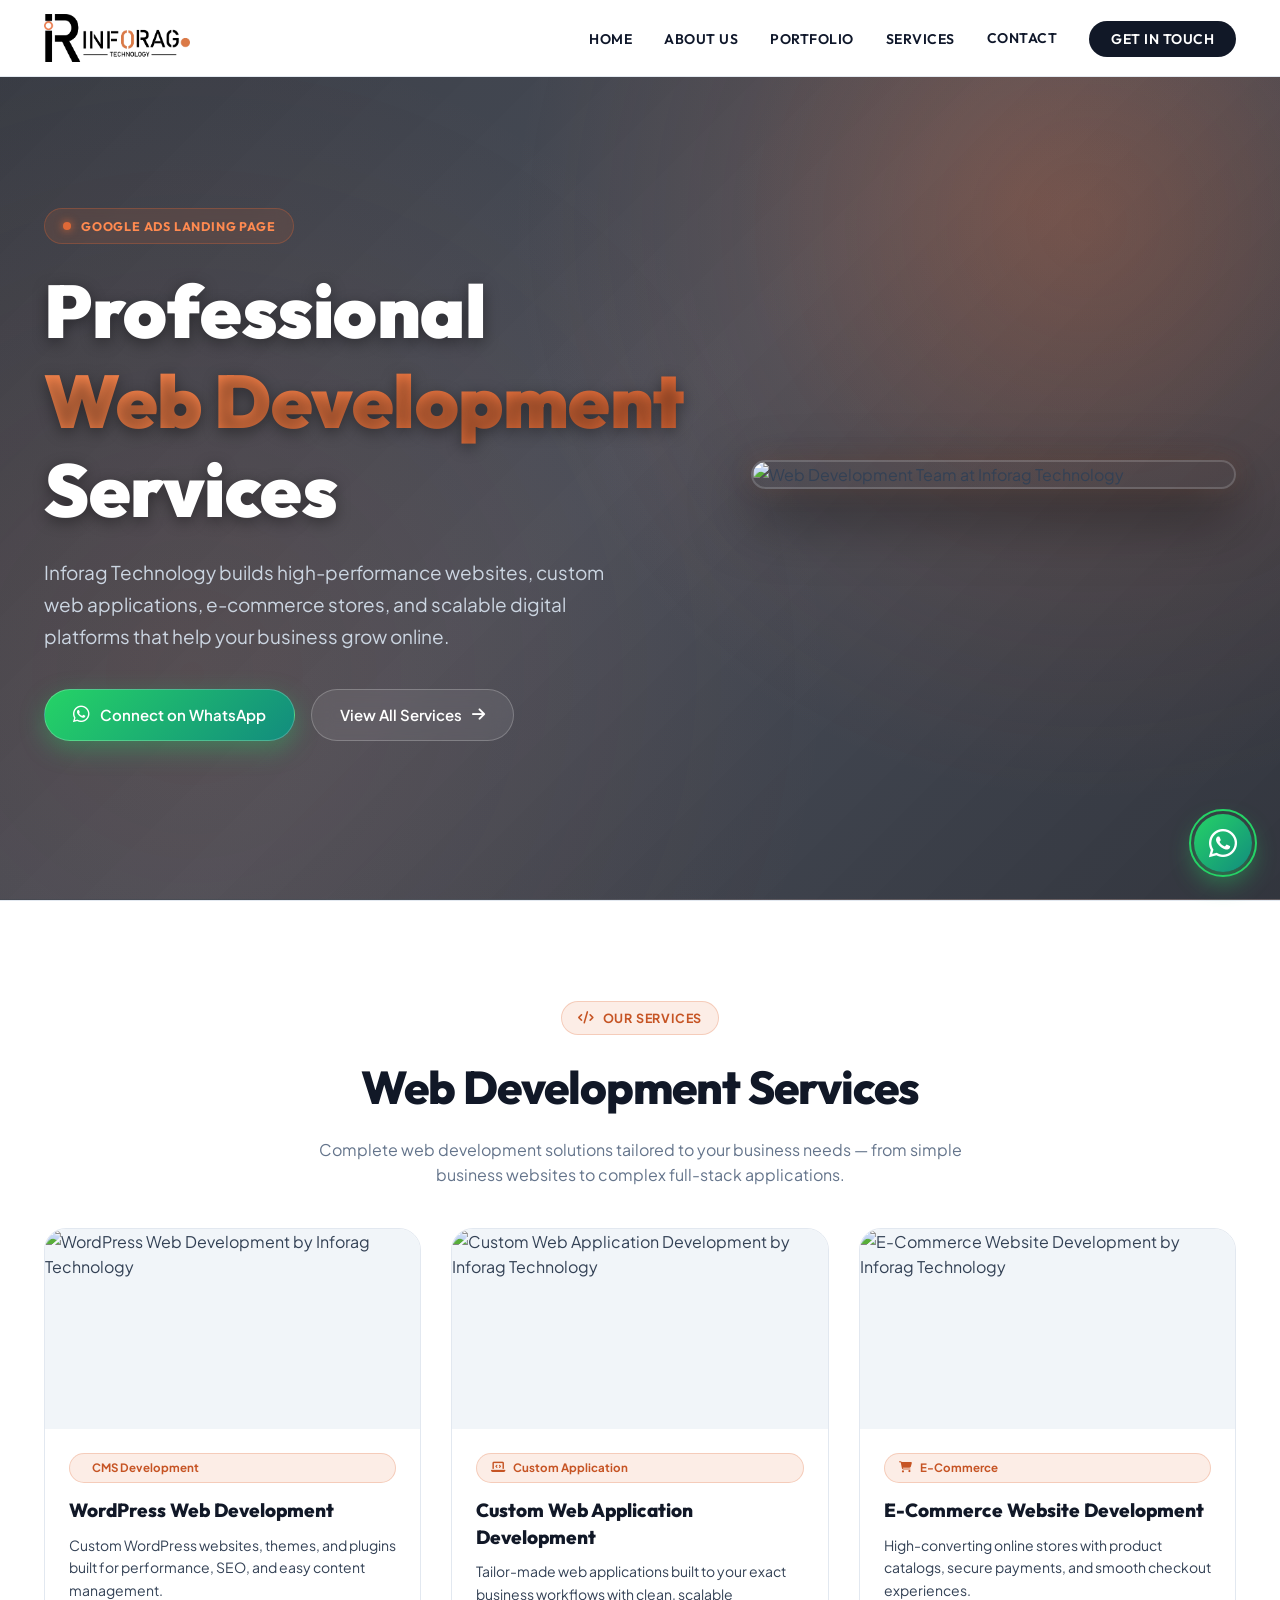
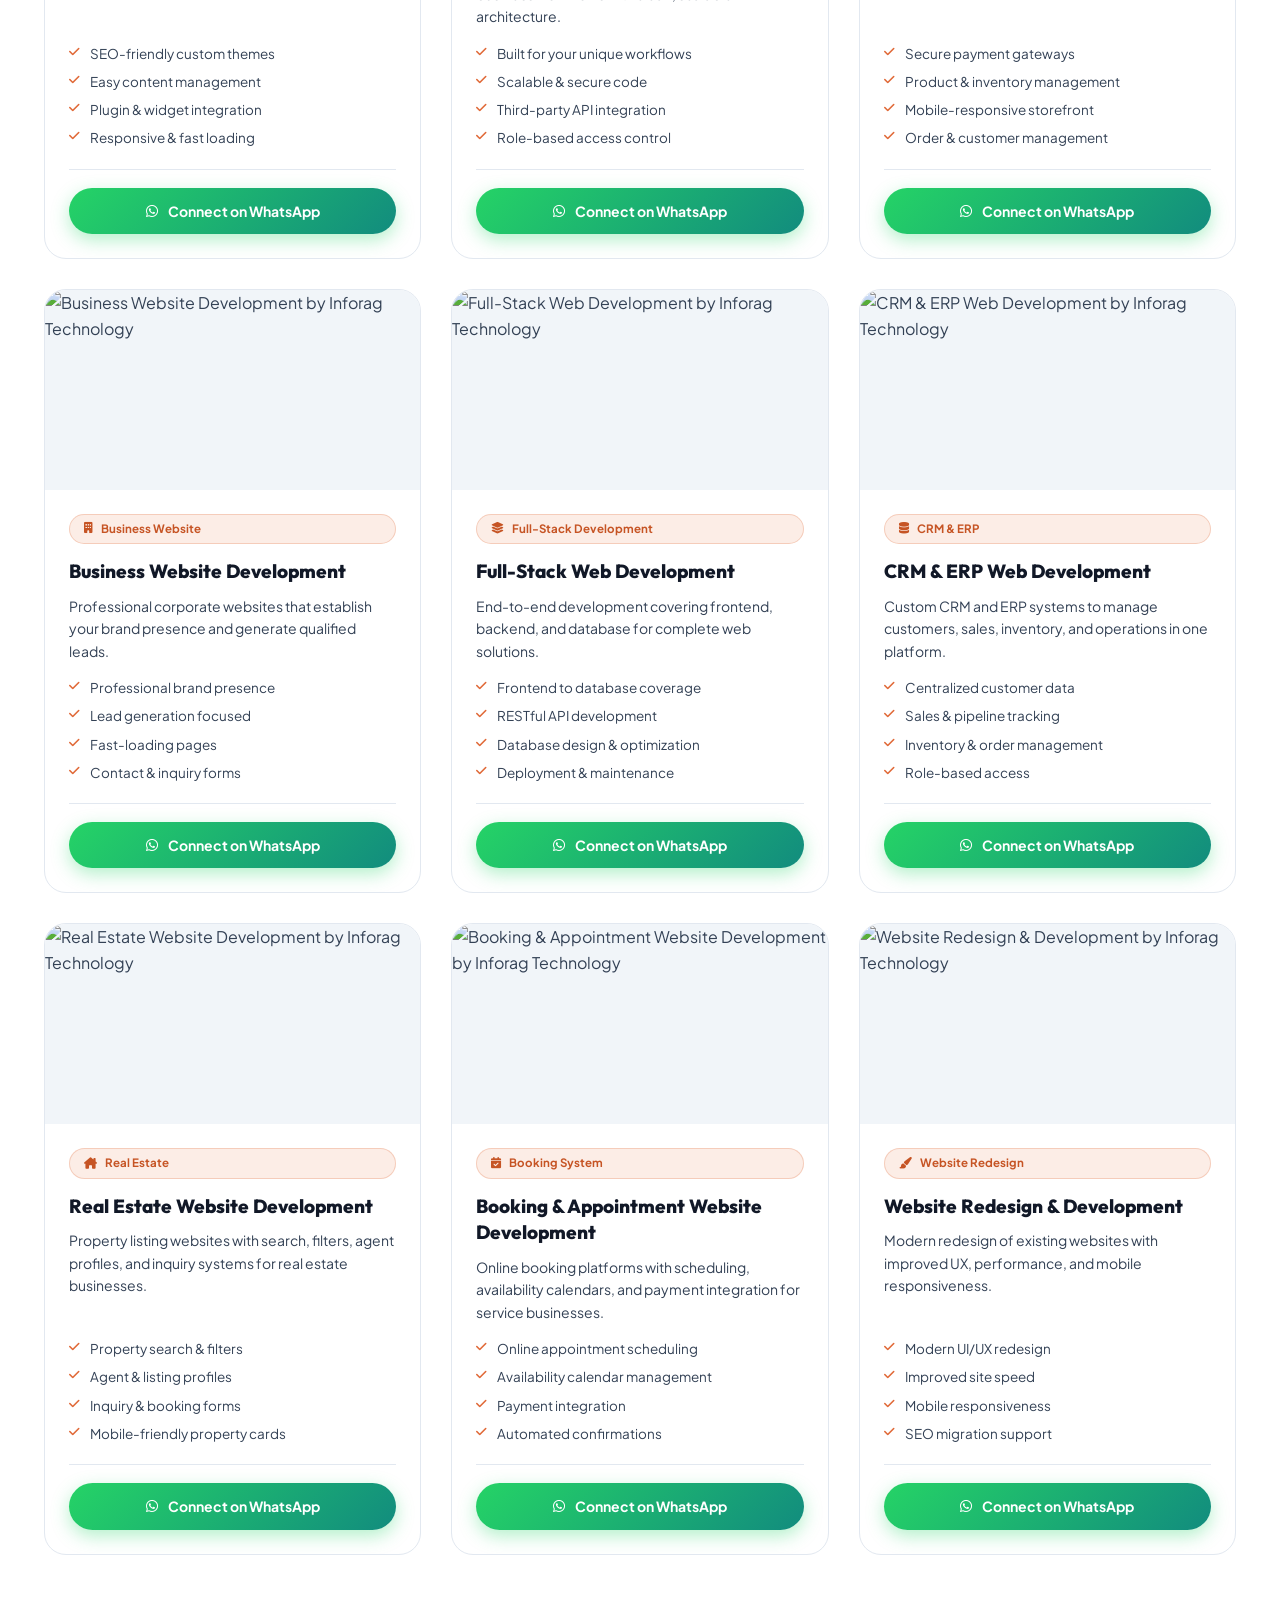
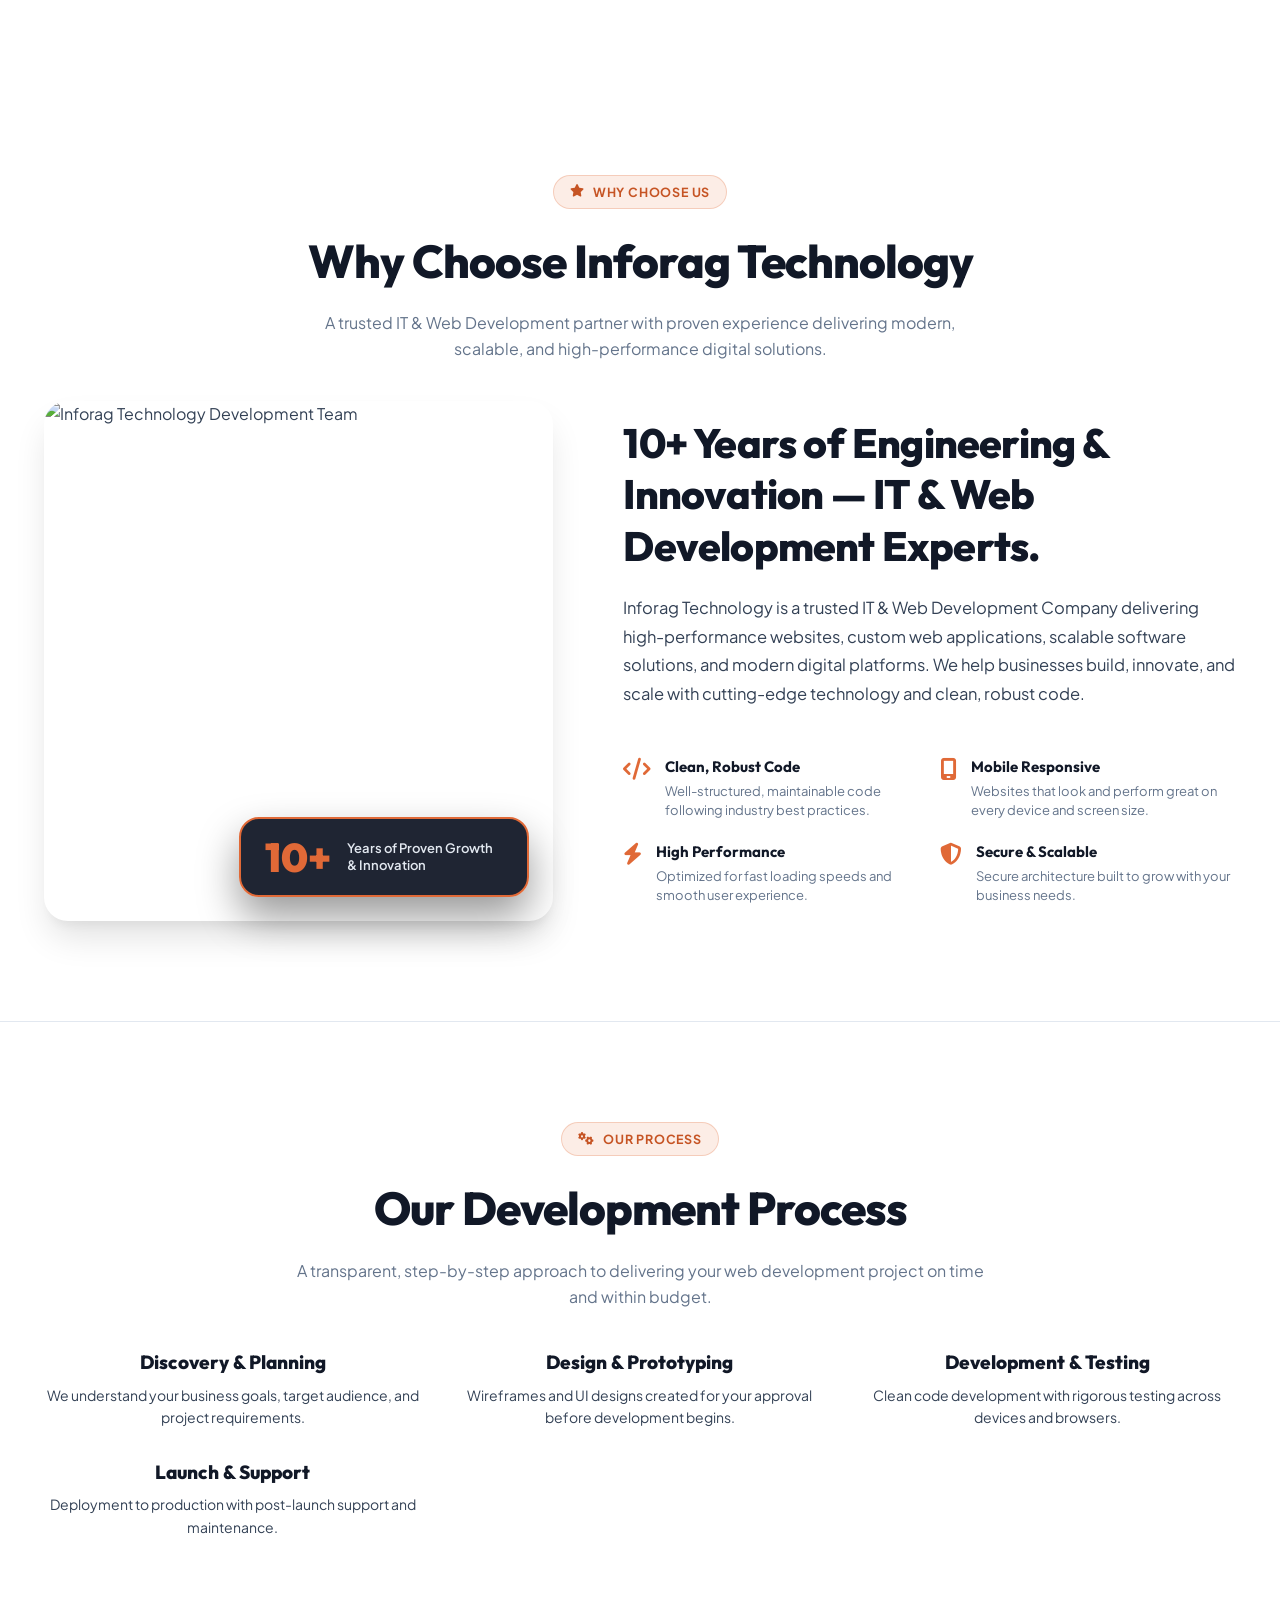
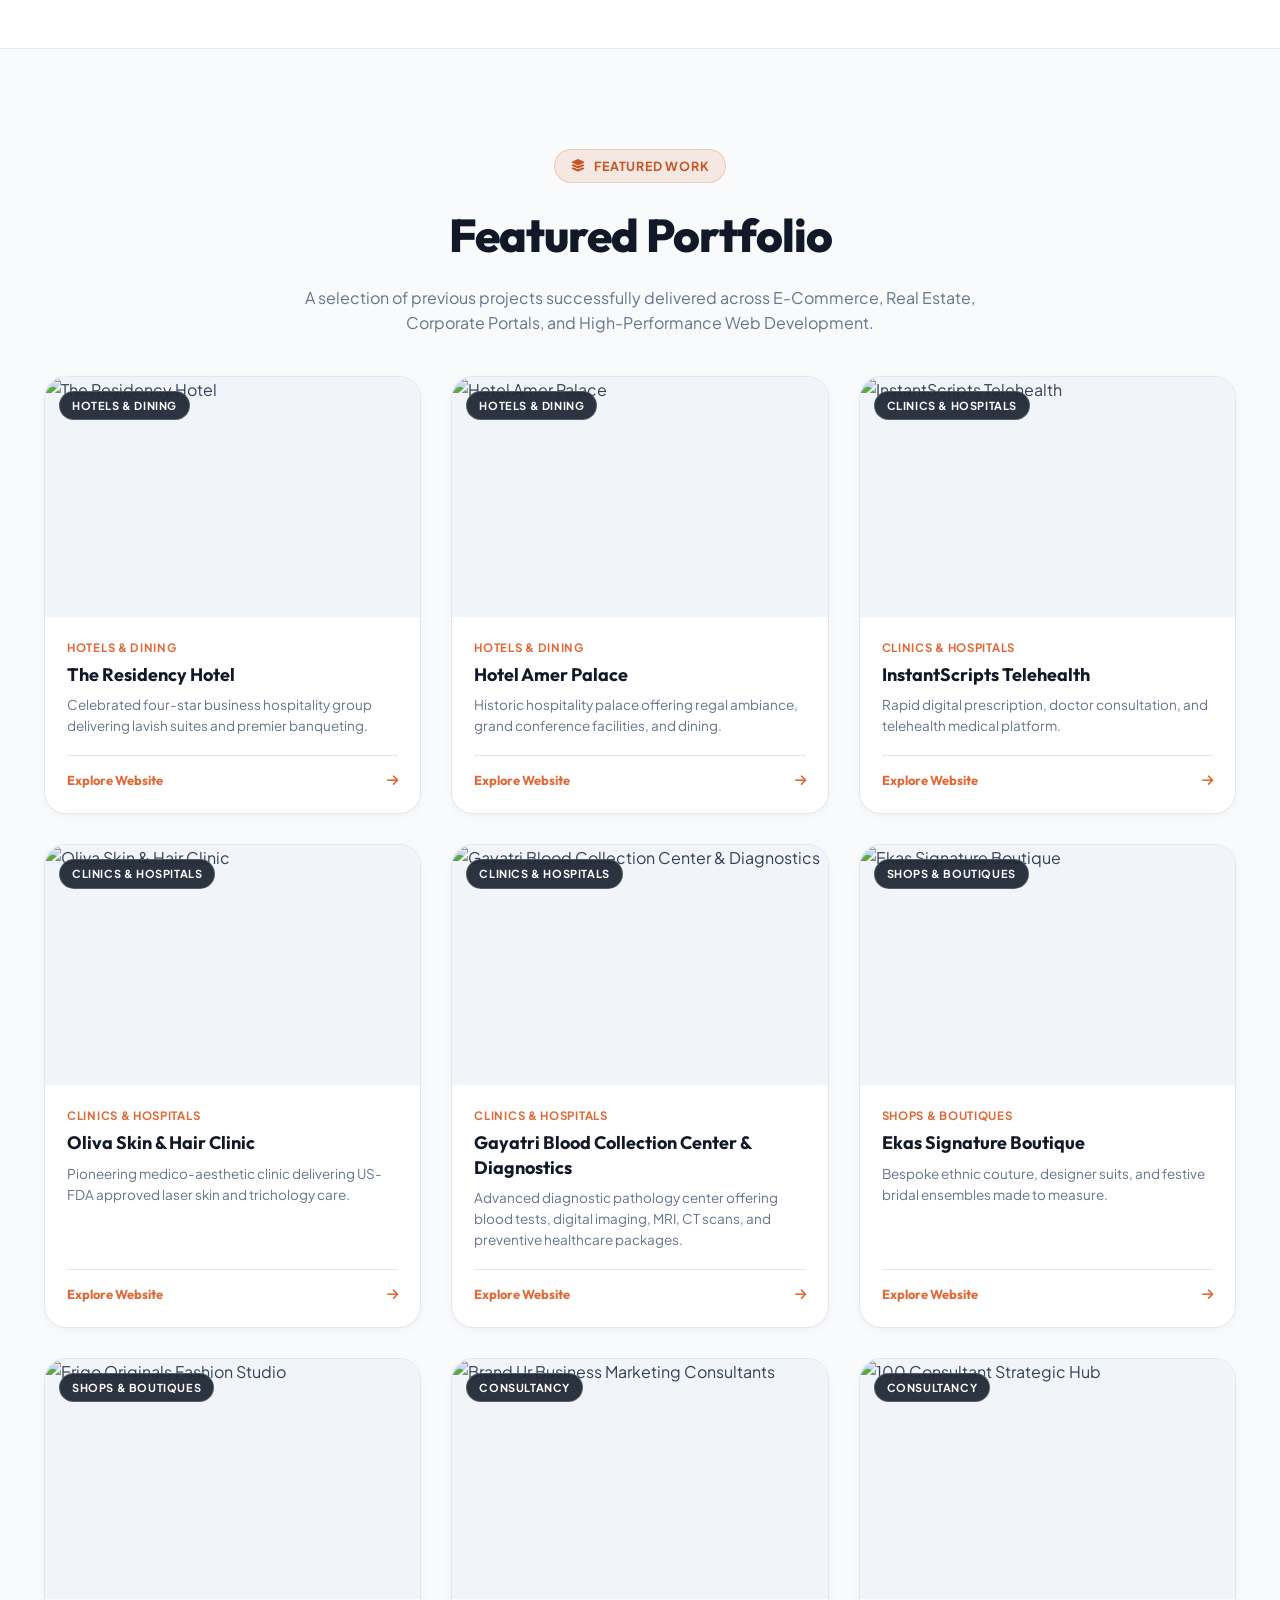
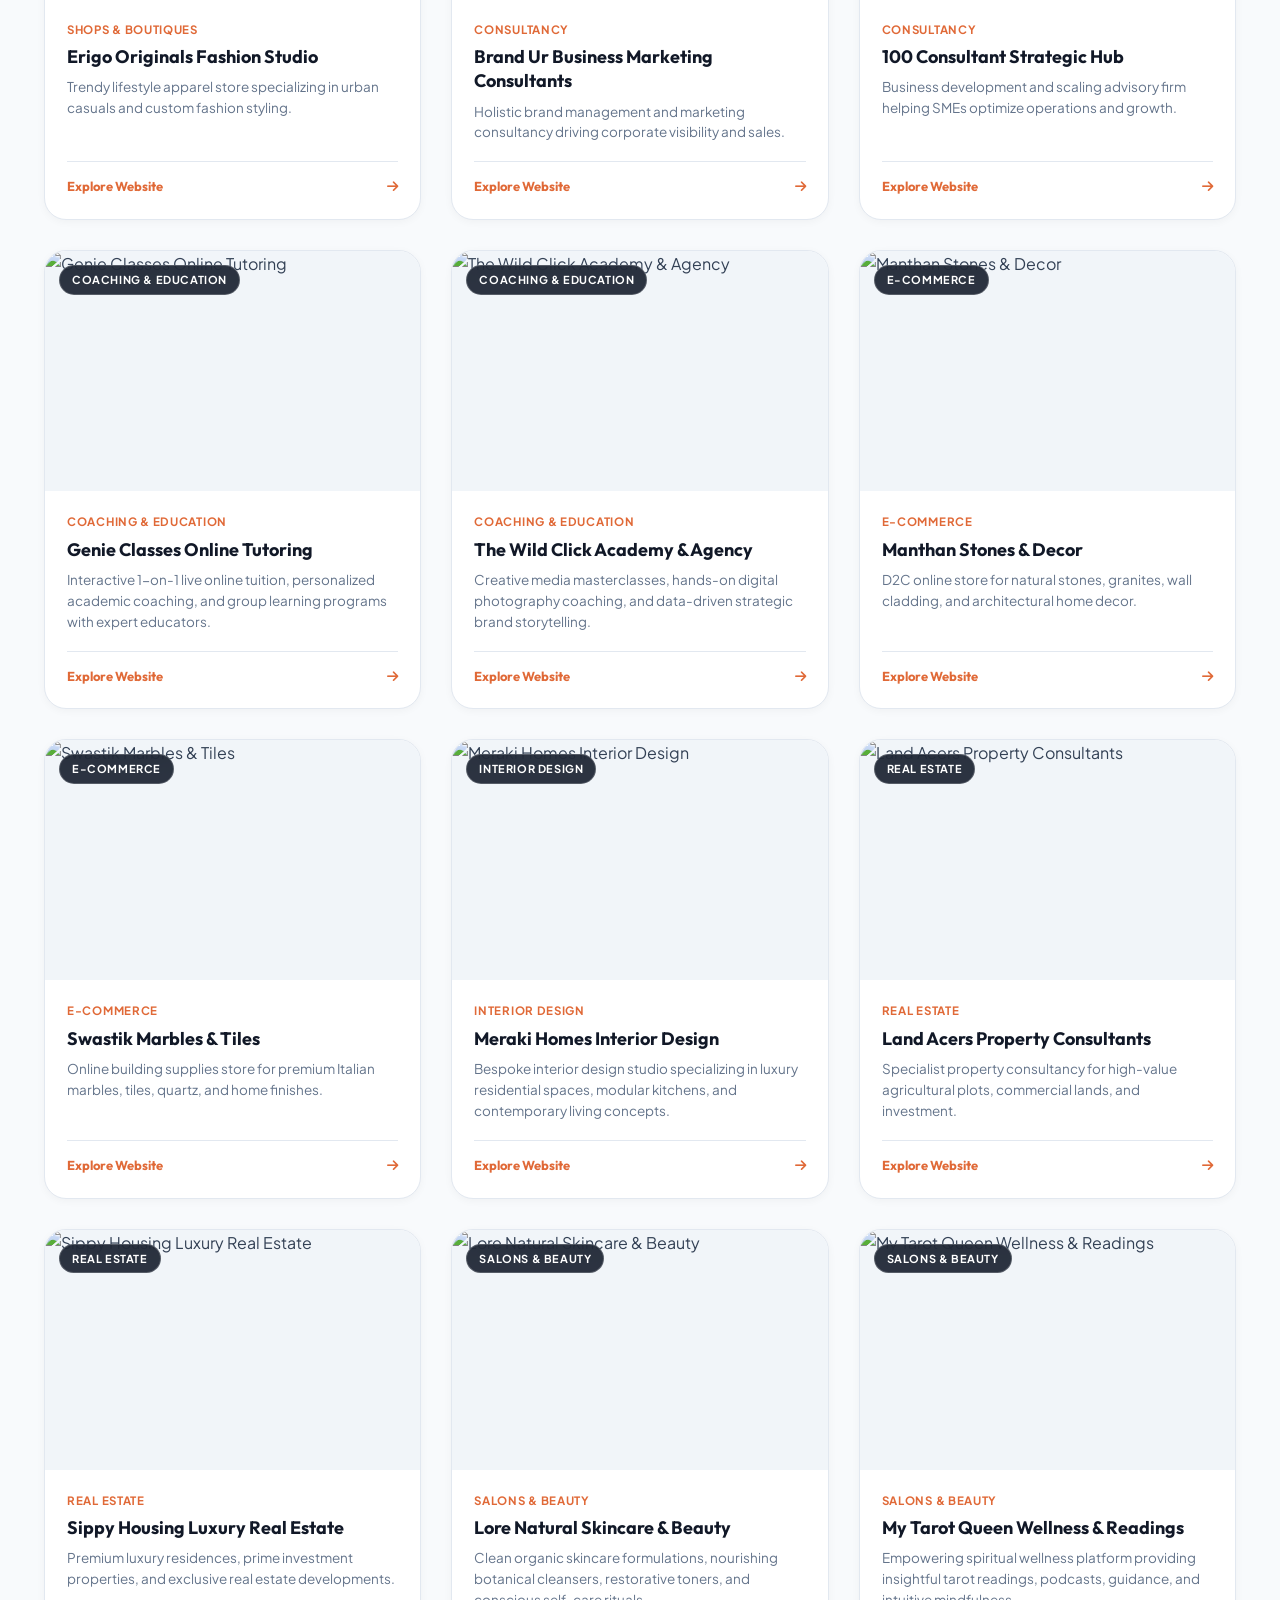
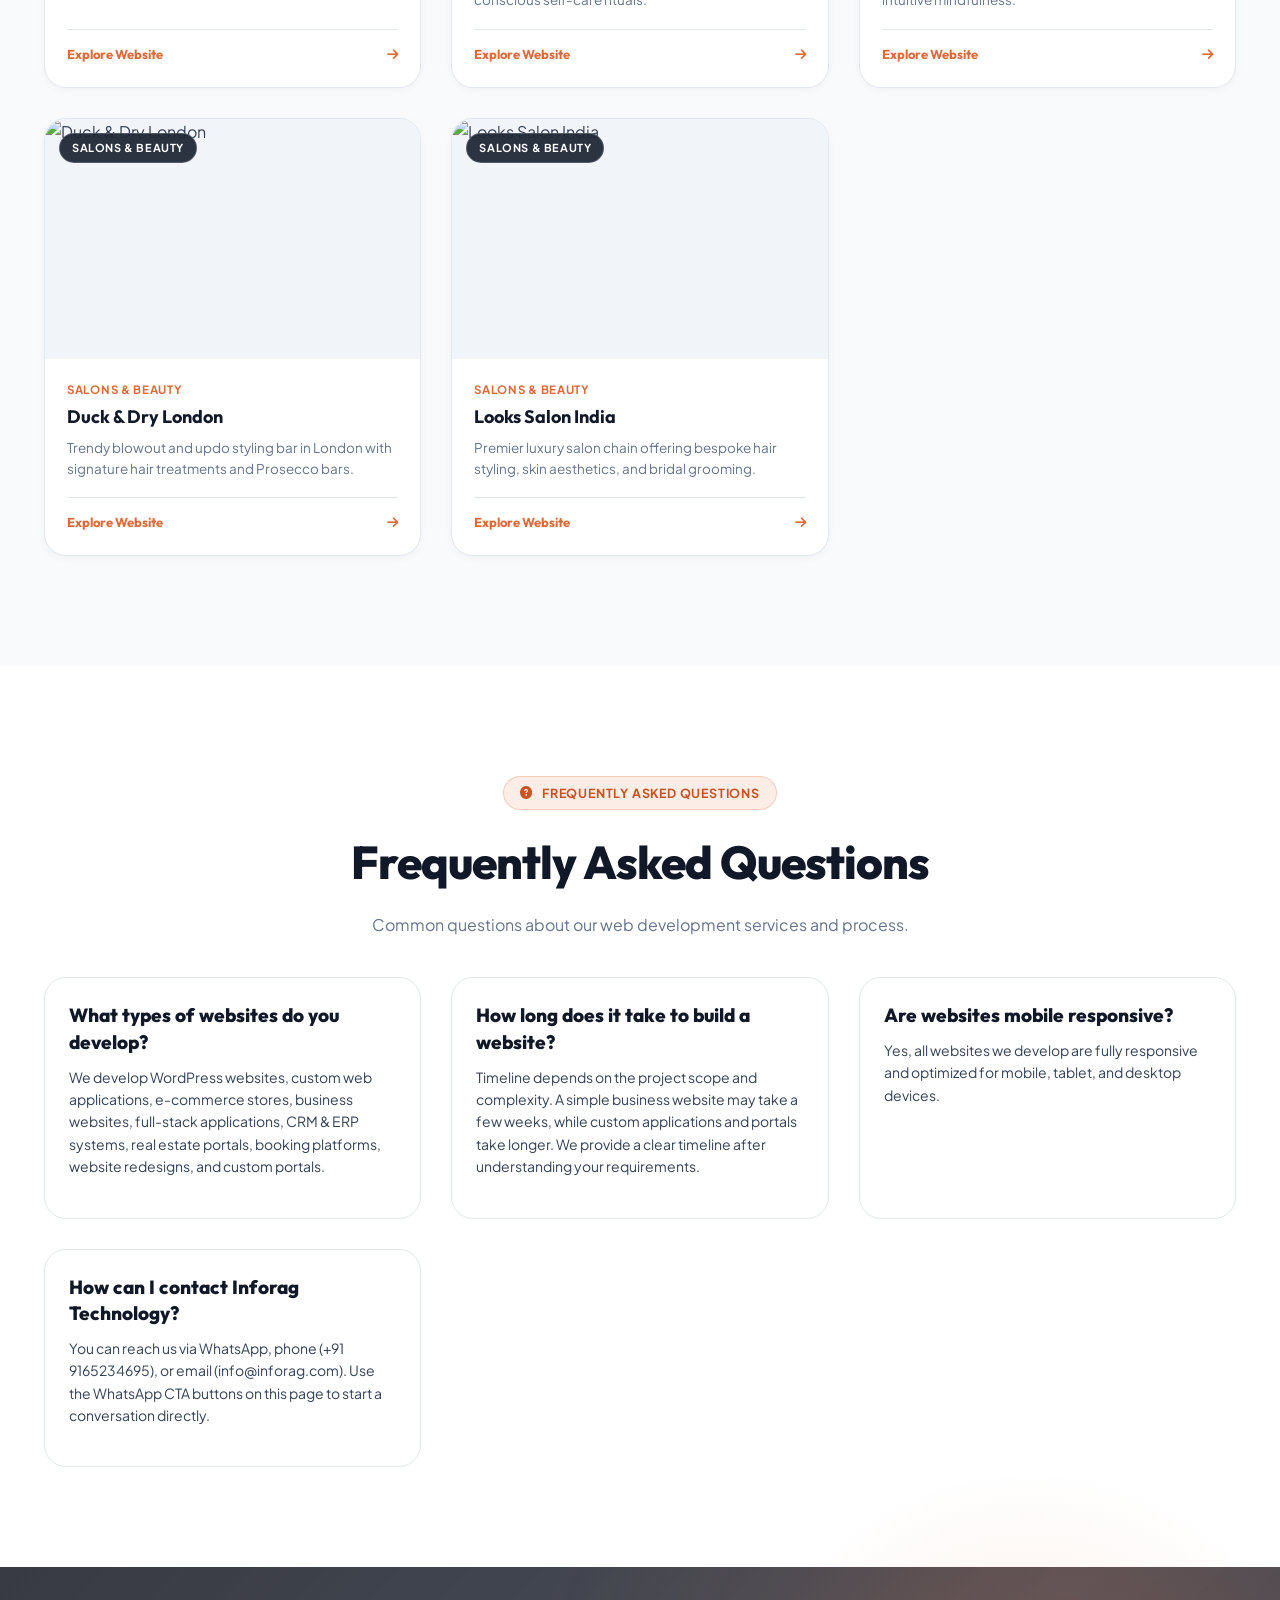
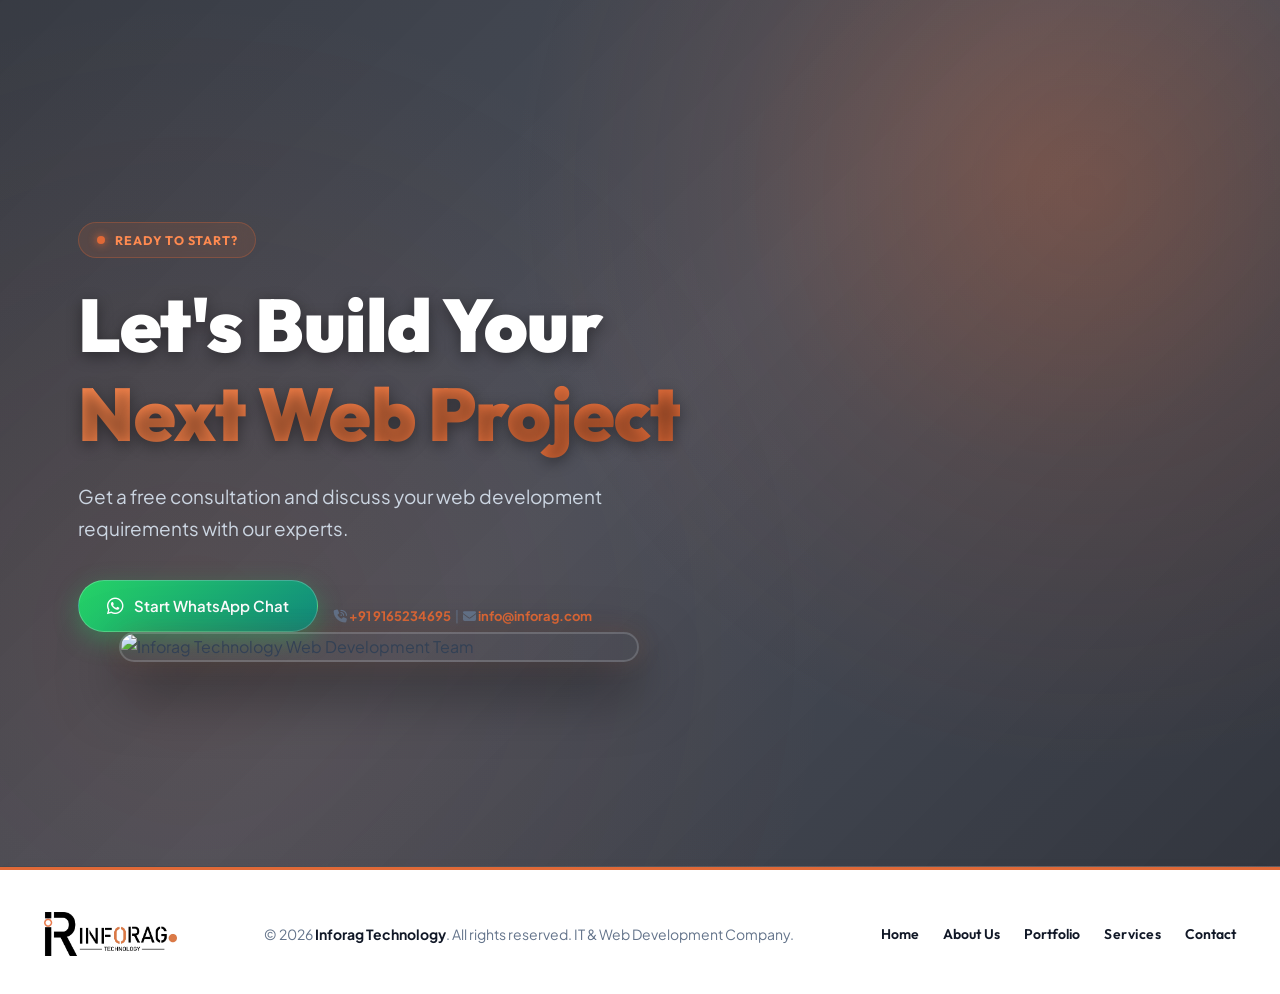
==== commit 06ffa22d: "fic ui" ====
--- a/web-development.html
+++ b/web-development.html
@@ -377,14 +377,14 @@
             <div class="about-img-card">
               <img src="https://images.unsplash.com/photo-1522071820081-009f0129c71c?q=80&w=1200&auto=format&fit=crop" alt="Inforag Technology Development Team" class="about-main-img" loading="lazy">
               <div class="exp-badge">
-                <span class="exp-number">5+</span>
+                <span class="exp-number">10+</span>
                 <span class="exp-label">Years of Proven Growth &amp; Innovation</span>
               </div>
             </div>
           </div>
 
           <div class="about-content-col">
-            <h2 class="about-headline">5+ Years of Engineering &amp; Innovation — IT &amp; Web Development Experts.</h2>
+            <h2 class="about-headline">10+ Years of Engineering &amp; Innovation — IT &amp; Web Development Experts.</h2>
             <p class="about-description">
               Inforag Technology is a trusted IT &amp; Web Development Company delivering high-performance websites, custom web applications, scalable software solutions, and modern digital platforms. We help businesses build, innovate, and scale with cutting-edge technology and clean, robust code.
             </p>
--- a/style.css
+++ b/style.css
@@ -310,7 +310,7 @@
     radial-gradient(circle at 15% 75%, rgba(224, 105, 55, 0.10) 0%, transparent 50%),
     linear-gradient(135deg, rgba(11, 15, 25, 0.82) 0%, rgba(17, 24, 39, 0.76) 50%, rgba(11, 15, 25, 0.84) 100%),
     url('https://images.unsplash.com/photo-1497366216548-37526070297c?q=80&w=1800&auto=format&fit=crop') center/cover no-repeat;
-  overflow: hidden;
+  overflow: visible;
   border-bottom: 1px solid rgba(255, 255, 255, 0.08);
 }
 
@@ -371,11 +371,12 @@
   font-family: var(--font-heading);
   font-size: clamp(42px, 5.8vw, 76px);
   font-weight: 900;
-  line-height: 1.08;
+  line-height: 1.2;
   color: #ffffff;
   margin-bottom: 22px;
-  letter-spacing: -1.5px;
-  text-shadow: 0 4px 20px rgba(0, 0, 0, 0.4);
+  letter-spacing: -0.5px;
+  text-shadow: 0 4px 15px rgba(0, 0, 0, 0.4);
+  overflow: visible;
 }
 
 .hero-title-highlight {
@@ -498,8 +499,9 @@
 
 .hero-img {
   width: 100%;
-  height: 440px;
-  object-fit: cover;
+  height: auto;
+  max-height: 520px;
+  object-fit: contain;
   display: block;
 }
 
@@ -1605,7 +1607,7 @@
     justify-content: center;
     width: 100%;
     max-width: 100vw;
-    overflow: hidden;
+    overflow: visible;
     box-sizing: border-box;
   }
 
@@ -1647,7 +1649,7 @@
 
   .hero-title {
     font-size: clamp(32px, 8vw, 44px);
-    letter-spacing: -1px;
+    letter-spacing: 0;
     margin-bottom: 16px;
     text-align: center;
     width: 100%;
@@ -1708,7 +1710,8 @@
   }
 
   .hero-img {
-    height: 250px;
+    height: auto;
+    max-height: 250px;
     margin: 0 auto;
   }
 
@@ -1950,7 +1953,8 @@
   }
 
   .hero-img {
-    height: 220px;
+    height: auto;
+    max-height: 220px;
   }
 
   .about-main-img {
